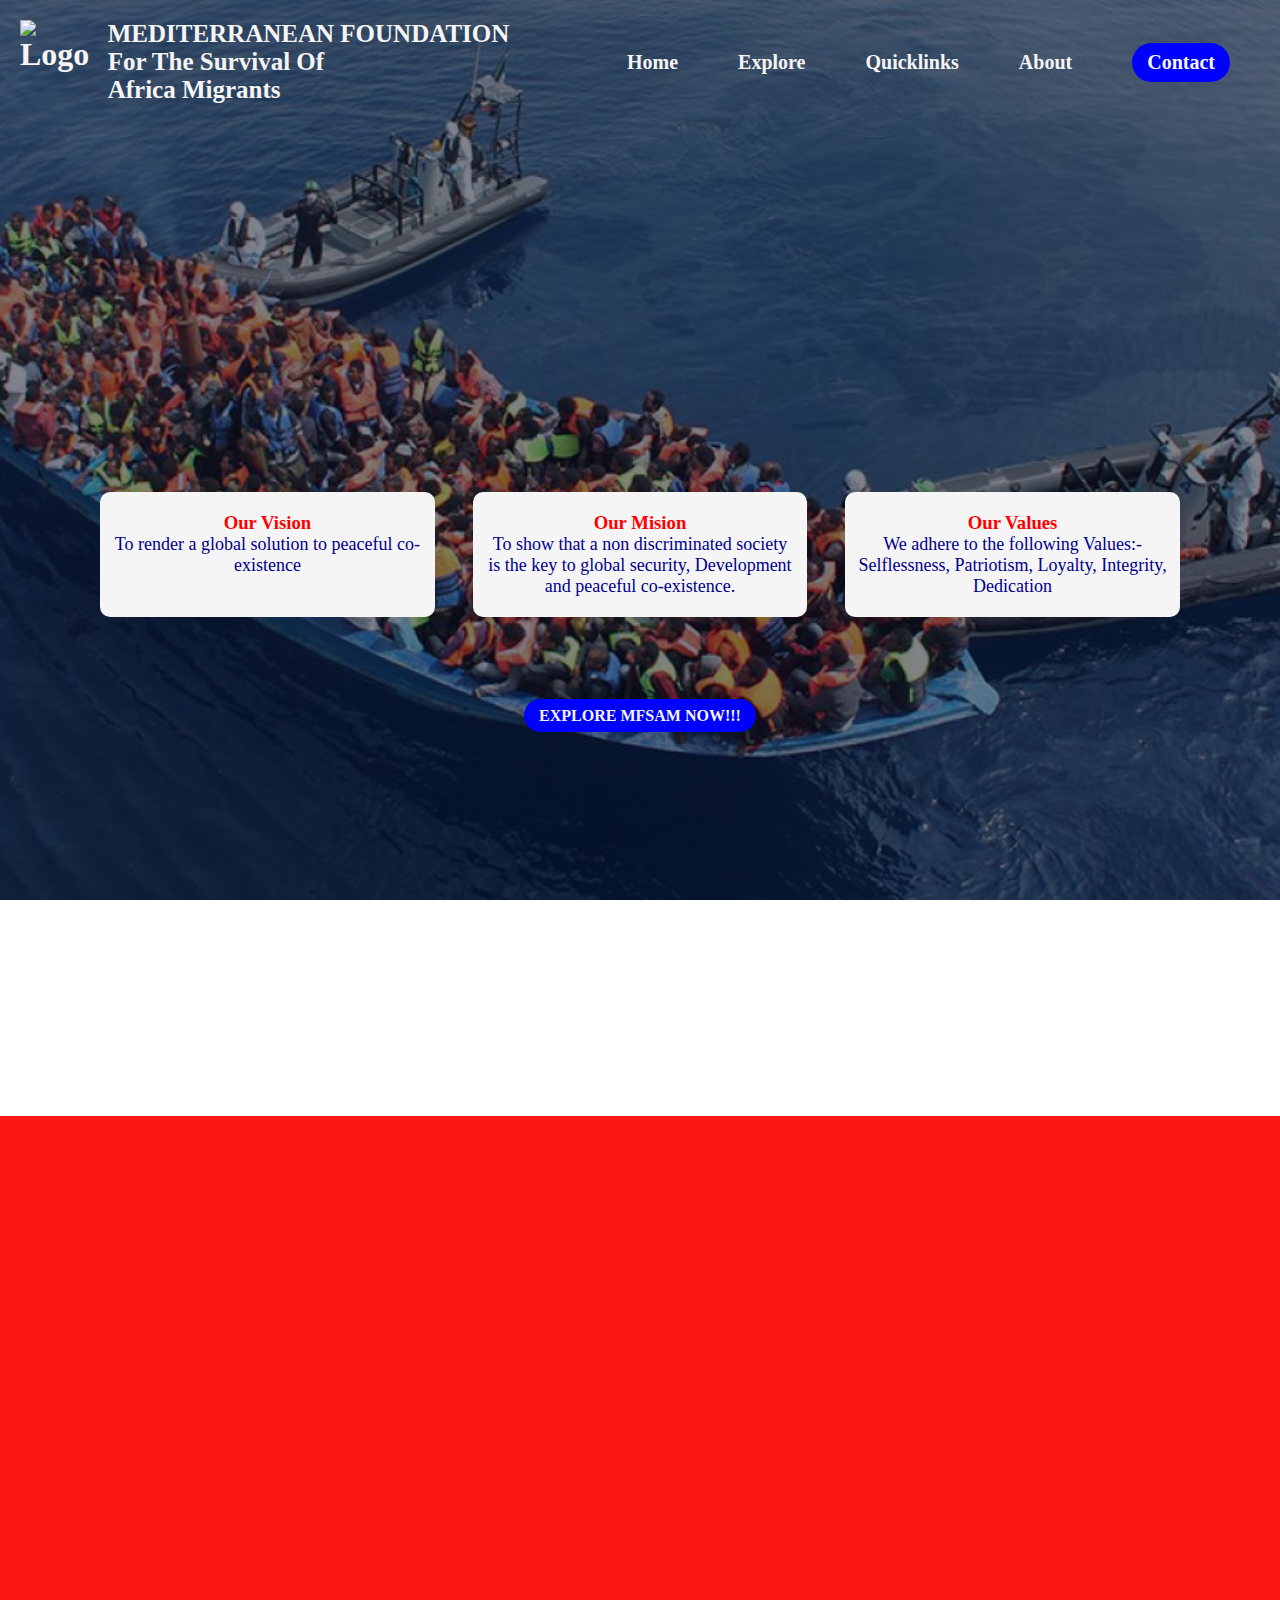
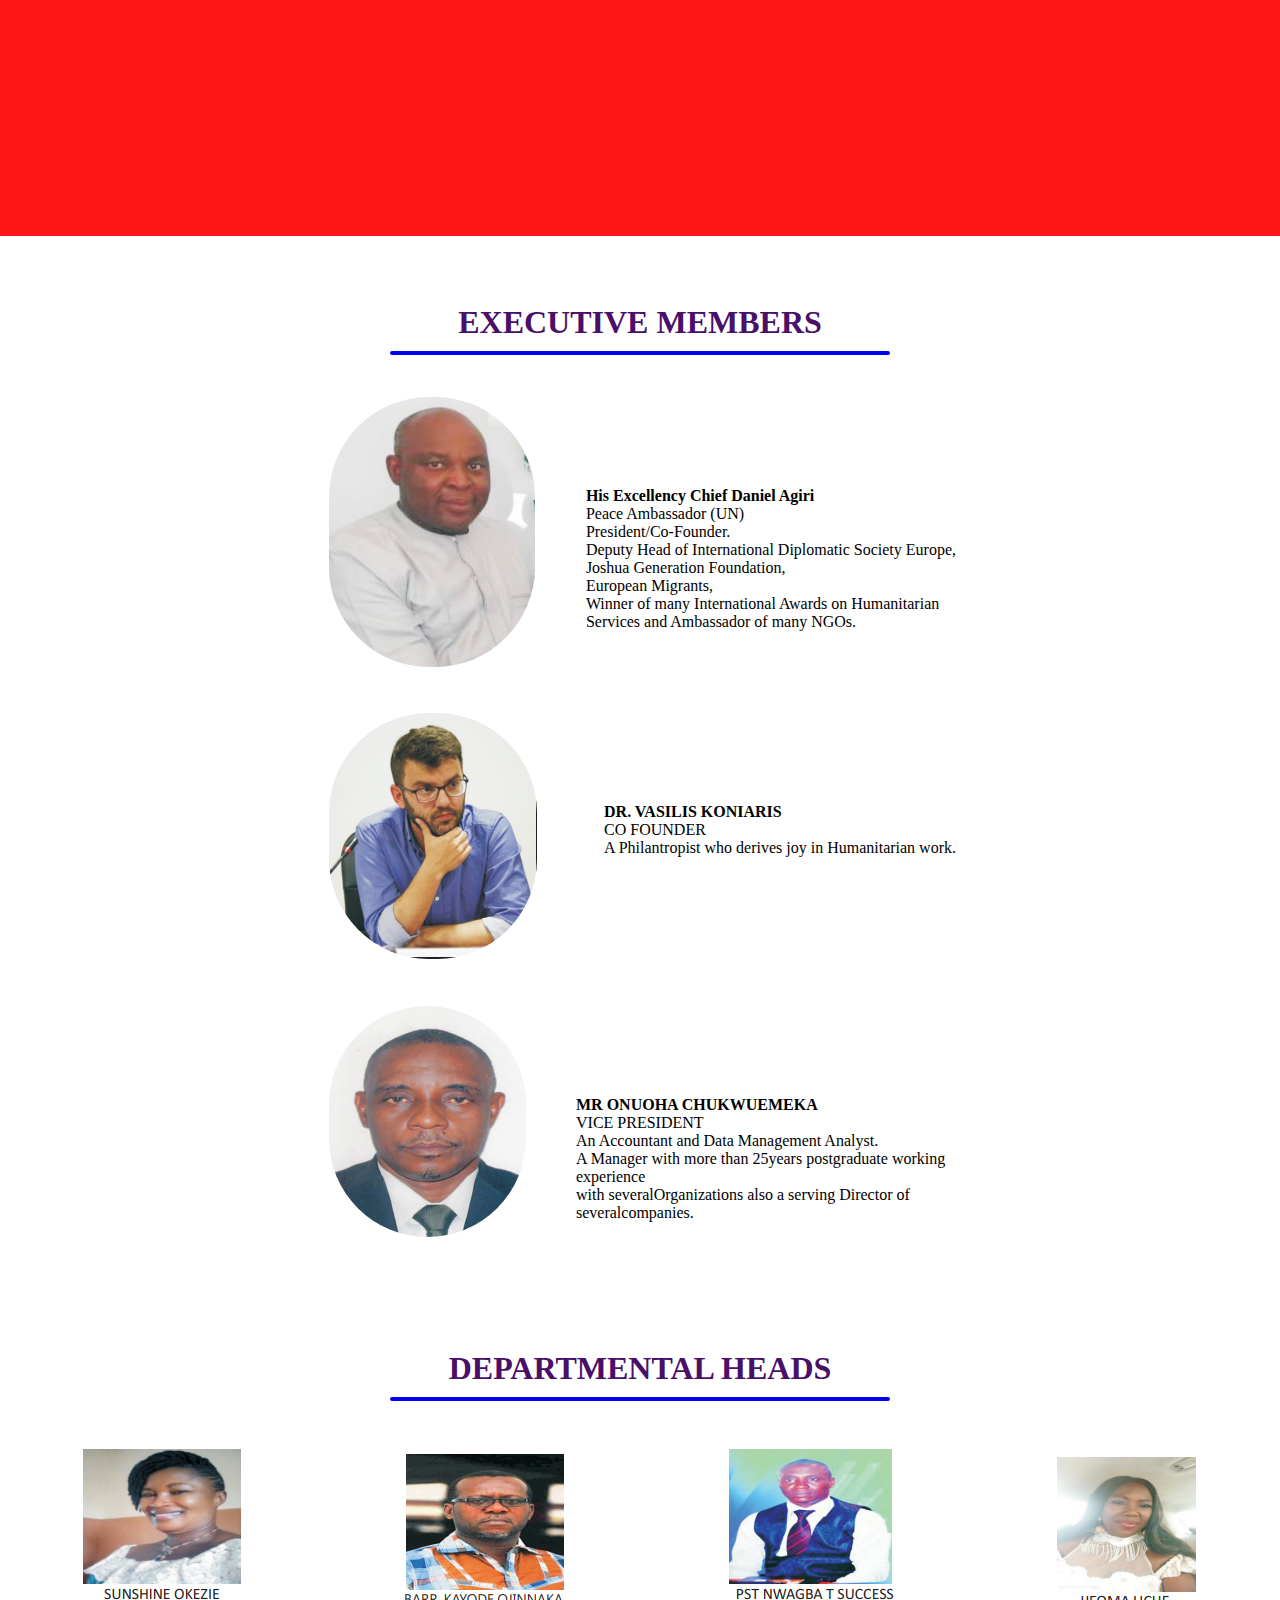
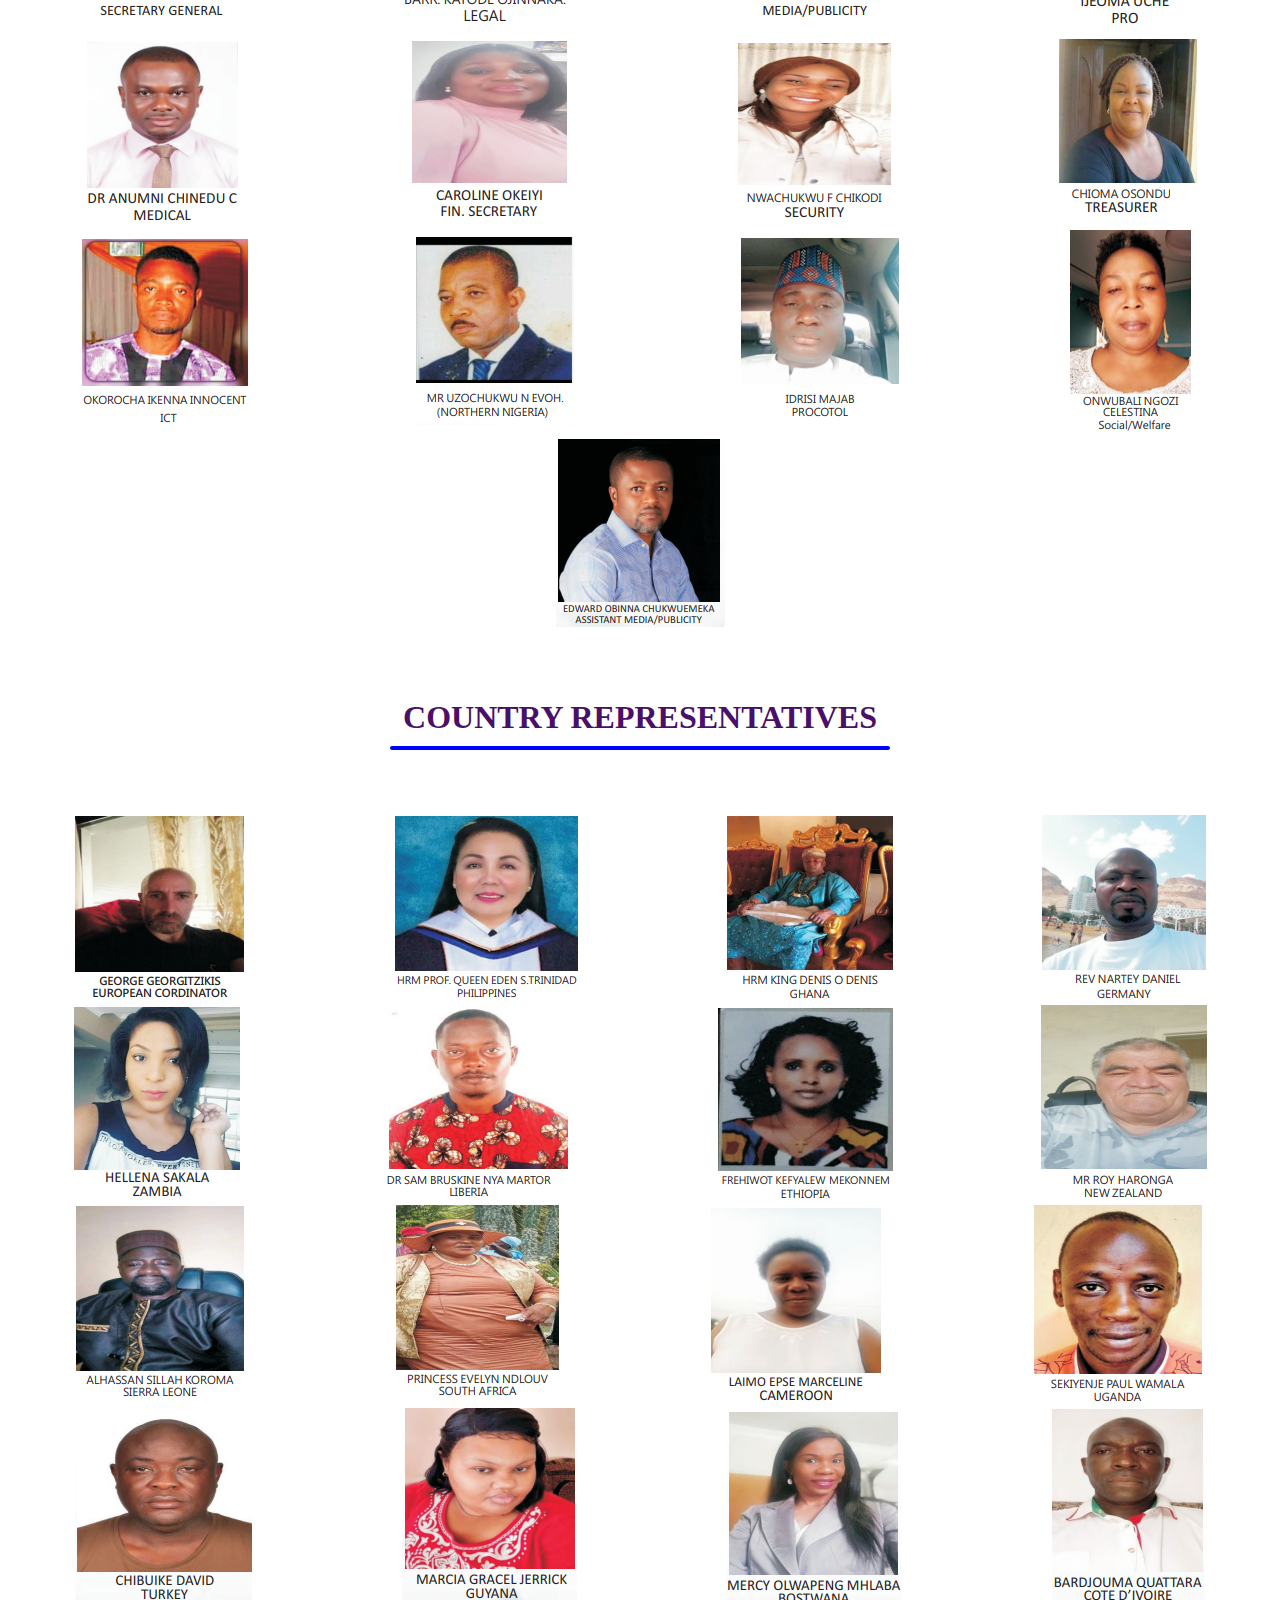
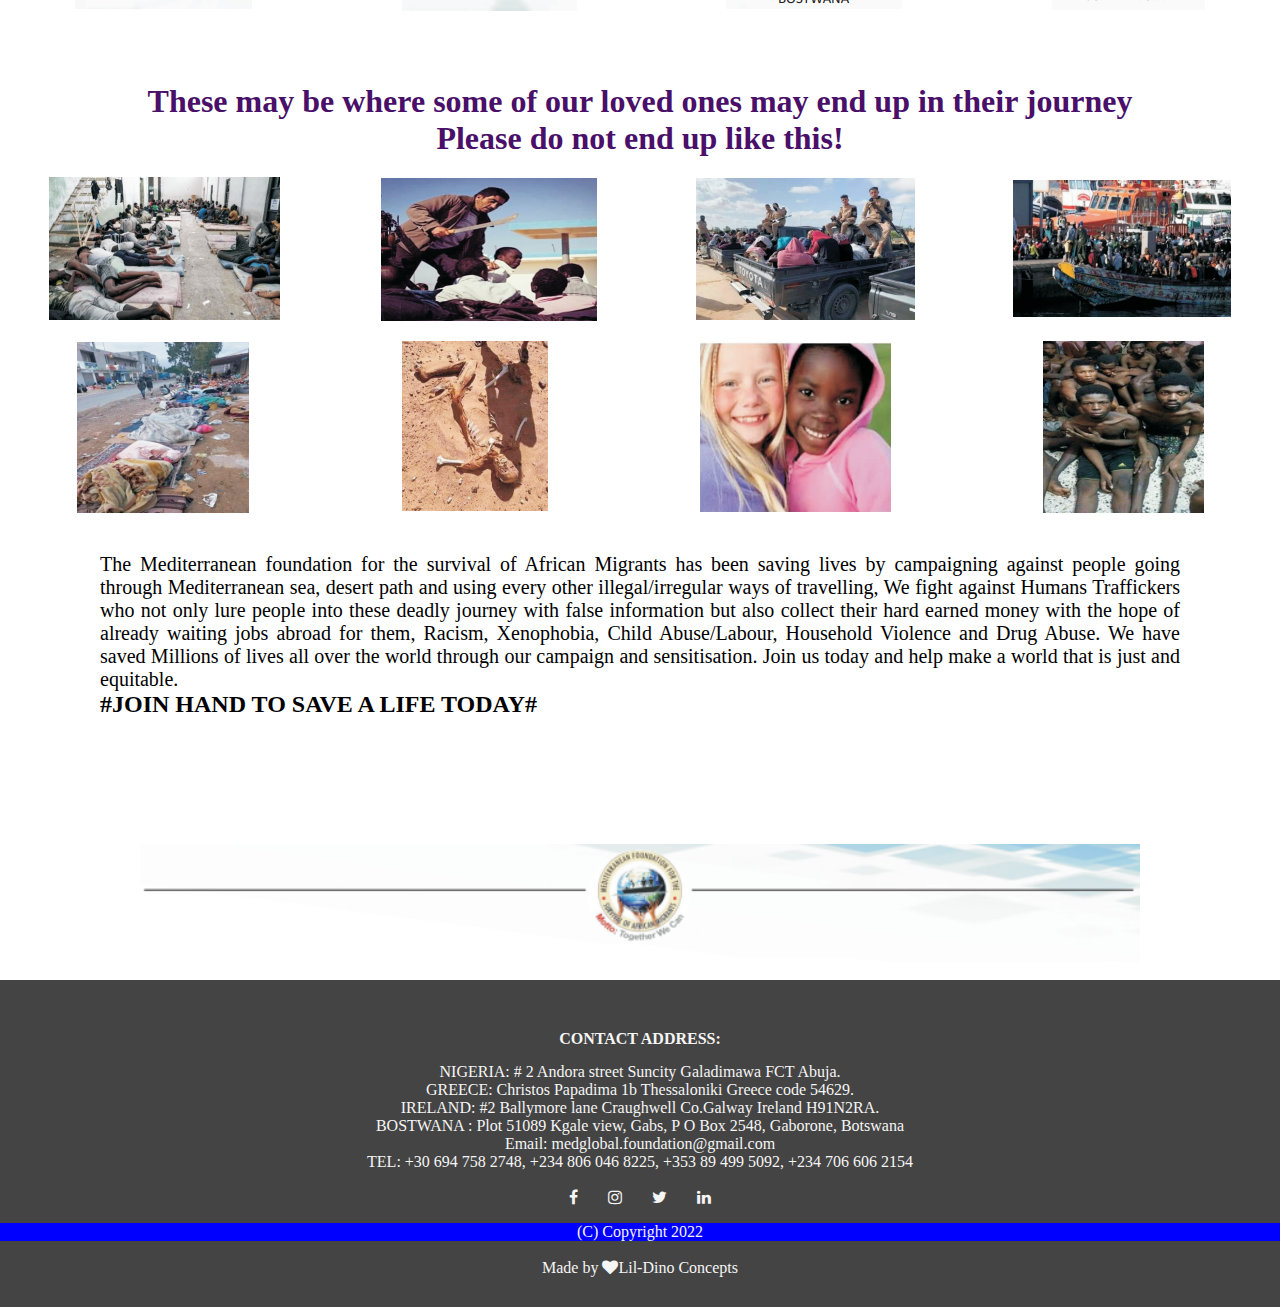
==== index.html @ aed11282 "Update index.html" ====
<!DOCTYPE html>
<html>
<head>
	<meta charset="utf-8">
	<meta http-equiv="X-UA-Compatible" content="IE=edge">
	<meta name="viewport" content="width=device-width, initial-scale=1.0">
	<title>MFSAM</title>
	<link rel="stylesheet" href="style.css">
	<link rel="stylesheet" href="https://cdnjs.cloudflare.com/ajax/libs/animate.css/4.1.1/animate.min.css"/>
	<link rel="stylesheet" href="https://stackpath.bootstrapcdn.com/font-awesome/4.7.0/css/font-awesome.min.css">
</head>
<body>
	<nav class="navbar">
		<h1 class="logo"><a href="index.html" class="animate__animated animate__fadeInUp"><img class="animate__animated animate__fadeInDown" src="images/logo.PNG" alt="Logo"></h1>
		<p> MEDITERRANEAN FOUNDATION<br> For The Survival Of <br> Africa Migrants</p></a>
		<ul class="nav-links">
			<li><a href="index.html">Home</a></li>
			<li><a href="explore.html">Explore</a></li>
			<li><a href="quicklinks.html">Quicklinks</a></li>
			<li><a href="about.html">About</a></li>
			<li class="ctn"><a href="contact.html"><span>Contact</span></a></li>
		</ul>
		<img src="images/kissPNG-computer-icons-hamburger-button-menu-new-menu-5b34724c3cb0f7.1188475115301637882486.PNG" alt="" class="menu-btn">
	</nav>

	<header>
		<div class="header-content">
			<br />
			<br />
			<br />
			<br />
			<br />
			<!--<h1 class="animate__animated animate__bounce">Mediterranean Foundation<BR> for the Survival of<BR> African Migrants</h1>
			<div class="line"></div>
			<h2  class="animate__animated animate__fadeInLeft">Together We Can!</h2>-->
			<br />
			<br />
			<br />
			<br />
			<br />
			<br />
			<br />
			<br />
			<br />
			<div class="row">
				<div class="header-col">
					<h3>Our Vision</h3>
					<p><span>To render a global solution to peaceful co-existence</span></p>
				</div>
				<div class="header-col">
					<h3>Our Mision</h3>
					<p><span>To show that a non discriminated society is the key to global security, Development and peaceful co-existence.</span></p>
				</div>
				<div class="header-col">
					<h3>Our Values</h3>
					<p><span>We adhere to the following Values:- Selflessness, Patriotism, Loyalty, Integrity, Dedication</span> </p>
				</div>
			</div>
			<br />
			<br />
			<a href="explore.html" class="ctn">EXPLORE MFSAM NOW!!!</a>
		</div>
	</header>
<br />
<br />
<br />
<br />
<br />
<br />
<br />
<br />
<br />
<br />
<br />
<br />
<section class="video">
	<div class="videos">
		<video src="videos/Red and Black Welcome to My Channel Youtube Intro.mp4" muted loop autoplay></video>
	</div>
</section>
<br />
<br />
<br />
<section class="testimonials">
	<div class="title">
		<h1>EXECUTIVE MEMBERS</h1>
		<div class="line"></div>
	</div>
	<div class="row">
		<div class="testimonial-col">
			<img src="images/chief daniel agiri.PNG" alt="">
		</div>
		<div class="testimonial-col-text">
			<h4>His Excellency Chief Daniel Agiri</h4>
			<p>Peace Ambassador (UN)<br>President/Co-Founder.<br>Deputy Head of International Diplomatic Society Europe,<br> Joshua Generation Foundation,<br>European Migrants,<br> Winner of many International Awards on Humanitarian<br>Services and Ambassador of many NGOs.</p>
		</div>
	</div>
	<div class="row">
		<div class="testimonial-col">
			<img src="images/dr. vasili.PNG" alt="">
		</div>
		<div class="testimonial-col-text">
			<h4>DR. VASILIS KONIARIS</h4>
			<p>CO FOUNDER<br>A Philantropist who derives joy in Humanitarian work.
			</p>
		</div>
	</div>
	<div class="row">
		<div class="testimonial-col">
			<img src="images/mr. onuoha.PNG" alt="">
			</div>
		<div class="testimonial-col-text">
			<h4>MR ONUOHA CHUKWUEMEKA</h4>
			<p>VICE PRESIDENT<br>An Accountant and Data Management Analyst.<br>A Manager with more than 25years postgraduate working experience<br> with severalOrganizations also a serving Director of severalcompanies.</p>
		</div>
	</div>
</section>
</section>
<br />
<br />
<br />
<br />
<br />
<br />

<!---Executive Members----->
<section>
	<div class="title">
		<h1>DEPARTMENTAL HEADS</h1>
		<div class="line"></div>
		<br />
		<br />
		<div class="images">
			<img src="images/sunshine.PNG">
			<img src="images/kayode.PNG">
			<img src="images/success.PNG">
			<img src="images/ijeoma.PNG">
		</div>
		<div class="images">
			<img src="images/chinedu.PNG">
			<img src="images/caroline.PNG">
			<img src="images/nwachuku.PNG">
			<img src="images/chioma.PNG">
		</div>
		<div class="images">
			<img src="images/innocent.PNG">
			<img src="images/uzochukwu.PNG">
			<img src="images/idris.PNG">
			<img src="images/ngozi.PNG">
		</div>
		<div class="images">
			<img src="images/edward.PNG">
		</div>
	</div>
</section>
<br />
<br />
<br />
<br />
<section>
	<div class="title">
		<h1>COUNTRY REPRESENTATIVES</h1>
		<div class="line"></div>
		<br />
		<br />
		<br />
		<div class="images">
			<img src="images/george.PNG">
			<img src="images/queen.PNG">
			<img src="images/denis.PNG">
			<img src="images/nartey.PNG">
		</div>
		<div class="images">
			<img src="images/hellena.PNG">
			<img src="images/sam.PNG">
			<img src="images/euthopia.PNG">
			<img src="images/roy.PNG">
		</div>
		<div class="images">
			<img src="images/alhassan.PNG">
			<img src="images/evelyn.PNG">
			<img src="images/laimo.PNG">
			<img src="images/wamala.PNG">
		</div>
		<div class="images">
			<img src="images/chibuike.PNG">
			<img src="images/marcia.PNG">
			<img src="images/mercy.PNG">
			<img src="images/quattara.PNG">
		</div>
	</div>
</section>
<br />
<br />
<br />
<br />
<section>
	<div class="title">
		<h1>These may be where some of our loved ones may end up in their journey <br> Please do not end up like this!</h1>
		<br />
		<div class="images">
			<img src="images/1.PNG">
			<img src="images/2.PNG">
			<img src="images/3.PNG">
			<img src="images/8.PNG">
		</div>
		<br />
		<div class="images">
			<img src="images/5.PNG">
			<img src="images/6.PNG">
			<img src="images/7.PNG">
			<img src="images/4.PNG">
		</div>
		<p>The Mediterranean foundation for the survival of African Migrants has been saving lives by
campaigning against people going through Mediterranean sea, desert path and using every
other illegal/irregular ways of travelling, We fight against Humans Traffickers who not only
lure people into these deadly journey with false information but also collect their hard earned
money with the hope of already waiting jobs abroad for them, Racism, Xenophobia, Child
Abuse/Labour, Household Violence and Drug Abuse. We have saved Millions of lives all over
the world through our campaign and sensitisation. Join us today and help make a world that
is just and equitable.<br><big><b>
#JOIN HAND TO SAVE A LIFE TODAY#</b></big></p>
	</div>
</section>
<br />
<br />
<br />
<br />
<br />
<br />
<br />
<section>
	<div class="titles">
		<div class="imagess">
			<img src="images/footer.PNG">
		</div>
	</div>
</section>























<!--Footer -->
<br />
<section class="footer">
	<h4>CONTACT ADDRESS:</h4>
	<p>
NIGERIA: # 2 Andora street Suncity Galadimawa FCT Abuja.<br>
GREECE: Christos Papadima 1b Thessaloniki Greece code 54629.<br>
IRELAND: #2 Ballymore lane Craughwell Co.Galway Ireland H91N2RA.<br>
BOSTWANA : Plot 51089 Kgale view, Gabs, P O Box 2548, Gaborone, Botswana<br>
Email: medglobal.foundation@gmail.com<br>
TEL: +30 694 758 2748, +234 806 046 8225, +353 89 499 5092, +234 706 606 2154</p>
	<div class="icons">
		<i class="fa fa-facebook"></i>
		<i class="fa fa-instagram"></i>
		<i class="fa fa-twitter"></i>
		<i class="fa fa-linkedin"></i>
	</div>
<p style="background-color:Blue"> (C) Copyright 2022</p>
<br />
	<p>Made by <i class="fa fa-heart"></i>Lil-Dino Concepts</p>

</section>



	<script>
		const menuBtn = document.querySelector('.menu-btn')
		const navlinks = document.querySelector('.nav-links')

		menuBtn.addEventListener('click',()=>{
			navlinks.classList.toggle('mobile-menu')
		})
	</script>
</body>
</html>
---- style.css ----
@import url('https: //fonts.googleapis.com/css2?family=poppins');

*{
	margin: 0;
	padding: 0;
	box-sizing:  border-box;
}

img{
	max-width: 70px;
}

a{
	text-decoration: none;
	color: whitesmoke;
	font-weight: Bold;
}
span{
	color: whitesmoke;
}

ul{
	list-style: none;
}

.active{
	color: #fc036b;
	text-decoration: underline;
	font-weight: bold;
}

body , html{
	overflow-x: hidden;
}

.navbar{
	position: absolute;
	top: 0;
	left: 0;
	display: flex;
	width: 100%;
	justify-content: space-between;
	padding: 20px;
	color: whitesmoke;
}
.navbar p{
	margin-left: -70px;
	font-size: 25px;
}

.nav-links{
	display: flex;
	align-items: center;
}

.nav-links li{
	margin: 0 30px;
}
ul li a{
	text-decoration: none;
	color: #whitesmoke;
	font-size: 20px;
	font-weight: Bold;
	transition: 0.4s ease-in-out;
}

ul li a:hover{
	color: Blue;
}
.animate__animated.animate__bounce {
  --animate-duration: 2s;
}

header{
	width: 100vw;
	height: 100vh;
	background-image: linear-gradient(rgba(4,9,30,0.5),rgba(4,9,30,0.5)),url(migrants/migrants6.jpg);
	background-position: bottom;
	background-size: cover;
	display: flex;
	align-items: center;
	justify-content: center;
}
.header-img {
	margin-top: -520px;
	margin-left: 420PX;
}
.header-img-log{
}
.header-content{
	margin-top: 150px;
	margin-bottom: 150px;
	color: whitesmoke;
	text-align: center;
	align-items: CENTER;
}
.header-content h1{
	font-size: 4vain;
	text-align: left;
	margin-left: 500PX;
}
.line{
	width: 500px;
	height: 4px;
	background: Blue;
	margin: 10px auto;
	border-radius: 5px;
}
.header-content h2{
	font-size: 7vain;
	margin-top: 30px;
	margin-bottom: 30px;
	text-align: center;
}
.row{
	margin-top: 5%;
	display: flex;
	justify-content: space-between;
	margin-right: 100px;
	margin-left: 100px;
}
.header-col{
	flex-basis: 31%;
	Background: whitesmoke;
	border-radius: 10px;
	margin-bottom: 5%;
	padding: 20px 12px;
	box-sizing: border-box;
	transition: 0.5s ease;
	color: DarkBlue;
}
.header-col h3{
	color: Red;
}
.header-content p span{
	font-size: 18px;
	color: DarkBlue;
}
.ctn{
	padding: 8px 15px;
	background: Blue;
	border-radius: 30px;
	color: whitesmoke;
	transition: 0.5s ease;
}
.ctn:hover{
	background-color: Red;
}

.menu-btn{
	position: absolute;
	top: 30px;
	right: 30px;
	width: 70px;
	cursor: pointer;
	display: none;
}


.videos video{
		max-width: 100%;
		align-items: center;
}

/*-----testimonials-----*/

.testimonials{
	width: 65%;
	margin: auto;
	padding-top: 10px;
	text-align: absolute;
}
.testimonial-col{
	flex-basis: 30%;
	margin-bottom: 5px;
	text-align: left;
	padding: 0px;
	display: flex;
}
.testimonial-col img{
	max-width: 300px;
	margin-left: 5px;
	margin-right: 0px;
	border-radius: 100px;
}
.testimonial-col-text{
	margin-left: 50px;
	margin-top: 90px;
}

.title h1 {
	font-size: 4vain;
	color: #490f69;
	text-align: center;

}

.images{
	display: flex;
	align-items: center;
	justify-content: space-around;
}
.images img{
	max-width: 200%;
}
.title p{
	padding-top: 40px;
	margin: 0px 100px;
	text-align: justify;
	font-size: 20px;
}

.imagess{
	display: flex;
	align-items: center;
	justify-content: space-around;
	background-position: cover;
}
.imagess img{
	min-width: 1000px;
}





/*--Mobile Device----*/
@media only screen and (max-width: 850px){
	.navbar{
	padding: 0px;
	}
	.header-content{
	margin-top: 200px;
	margin-bottom: 150px;
	color: whitesmoke;
	text-align: center;
	}
	.header-content h1{
	font-size: 25px;
	}
	.menu-btn{
		display: block;
	}
	.logo{
		position: absolute;
		top: 30px;
		left: 30px;
	}
	.navbar p{
		margin-left: 105px;
		margin-top: 30px;
		font-size: 15px;
	}
	.nav-links{
		flex-direction: column;
		width: 100%;
		height: 100vh;
		justify-content: center;
		background: LightBlue;
		margin-top: -900px;
		transition: all 0.5s ease;
		border-bottom-right-radius: 30%;
	}
	.mobile-menu{
		margin-top: 3px;
	}
	.nav-links li{
		margin: 30px auto;
	}
	.line{
	width: 300px;
	height: 4px;
	background: Blue;
	margin: 10px auto;
	border-radius: 5px;
	}
	.row{
	margin-top: 5%;
	display: flex;
	justify-content: space-between;
	margin-right: 10px;
	margin-left: 10px;
	}
	.testimonial-col img{
	min-width:70%;
	max-height: 300px;
	margin-left: -40px;
	margin-right: 0px;
	}
	.testimonial-col-text{
	margin-left: 35px;
	margin-top: 40px;
	font-size: 10px;
	}
	.imagess{
	display: flex;
	align-items: center;
	justify-content: space-around;
	background-position: cover;
	}
	.imagess img{
	min-width: 500px;
	}
	.title h1 {
	font-size: 4vain;
	color: #490f69;
	text-align: center;

	}
	.images{
	flex-direction: column;
	align-items: center;
	justify-content: space-around;
	padding-top: 10px;
	}
	.images img{
	max-width: 200%;
	padding-top: 10px;
	}
	.footer{
	width: 80%;
	text-align: center;
	padding: 20px 0;
	background-color: #444;
	color: whitesmoke;
	}
	.footer h4{
	margin-bottom: 15px;
	margin-top: 20px;
	font-weight: 500;
	color: whitesmoke;
	}
	.icons .fa{
	 color: whitesmoke;
	 margin: 0 13px;
	 cursor: pointer;
	 padding: 18px 0;
	}
	.fa-heart{
	color: whitesmoke;
	font-size: 20px;
	}
	.footer p{
		font-size: 12px;
	}
}









#cf {
  position:relative;
  height:281px;
  width:450px;
  margin:0 auto;
}

#cf img {
  position:absolute;
  left:0;
  -webkit-transition: opacity 1s ease-in-out;
  -moz-transition: opacity 1s ease-in-out;
  -o-transition: opacity 1s ease-in-out;
  transition: opacity 1s ease-in-out;
}
 @keyframes cf3FadeInOut {
  0% {
  opacity:1;
}
45% {
opacity:1;
}
55% {
opacity:0;
}
100% {
opacity:0;
}
}

#cf3 img.top {
animation-name: cf3FadeInOut;
animation-timing-function: ease-in-out;
animation-iteration-count: infinite;
animation-duration: 10s;
animation-direction: alternate;
}






















/*-------footer-----*/

.footer{
	width: 100%;
	text-align: center;
	padding: 30px 0;
	background-color: #444;
	color: whitesmoke;
}
.footer h4{
	margin-bottom: 15px;
	margin-top: 20px;
	font-weight: 600;
	color: whitesmoke;
}
.icons .fa{
	 color: whitesmoke;
	 margin: 0 13px;
	 cursor: pointer;
	 padding: 18px 0;
}
.fa-heart{
	color: whitesmoke;
	font-size: 20px;
}
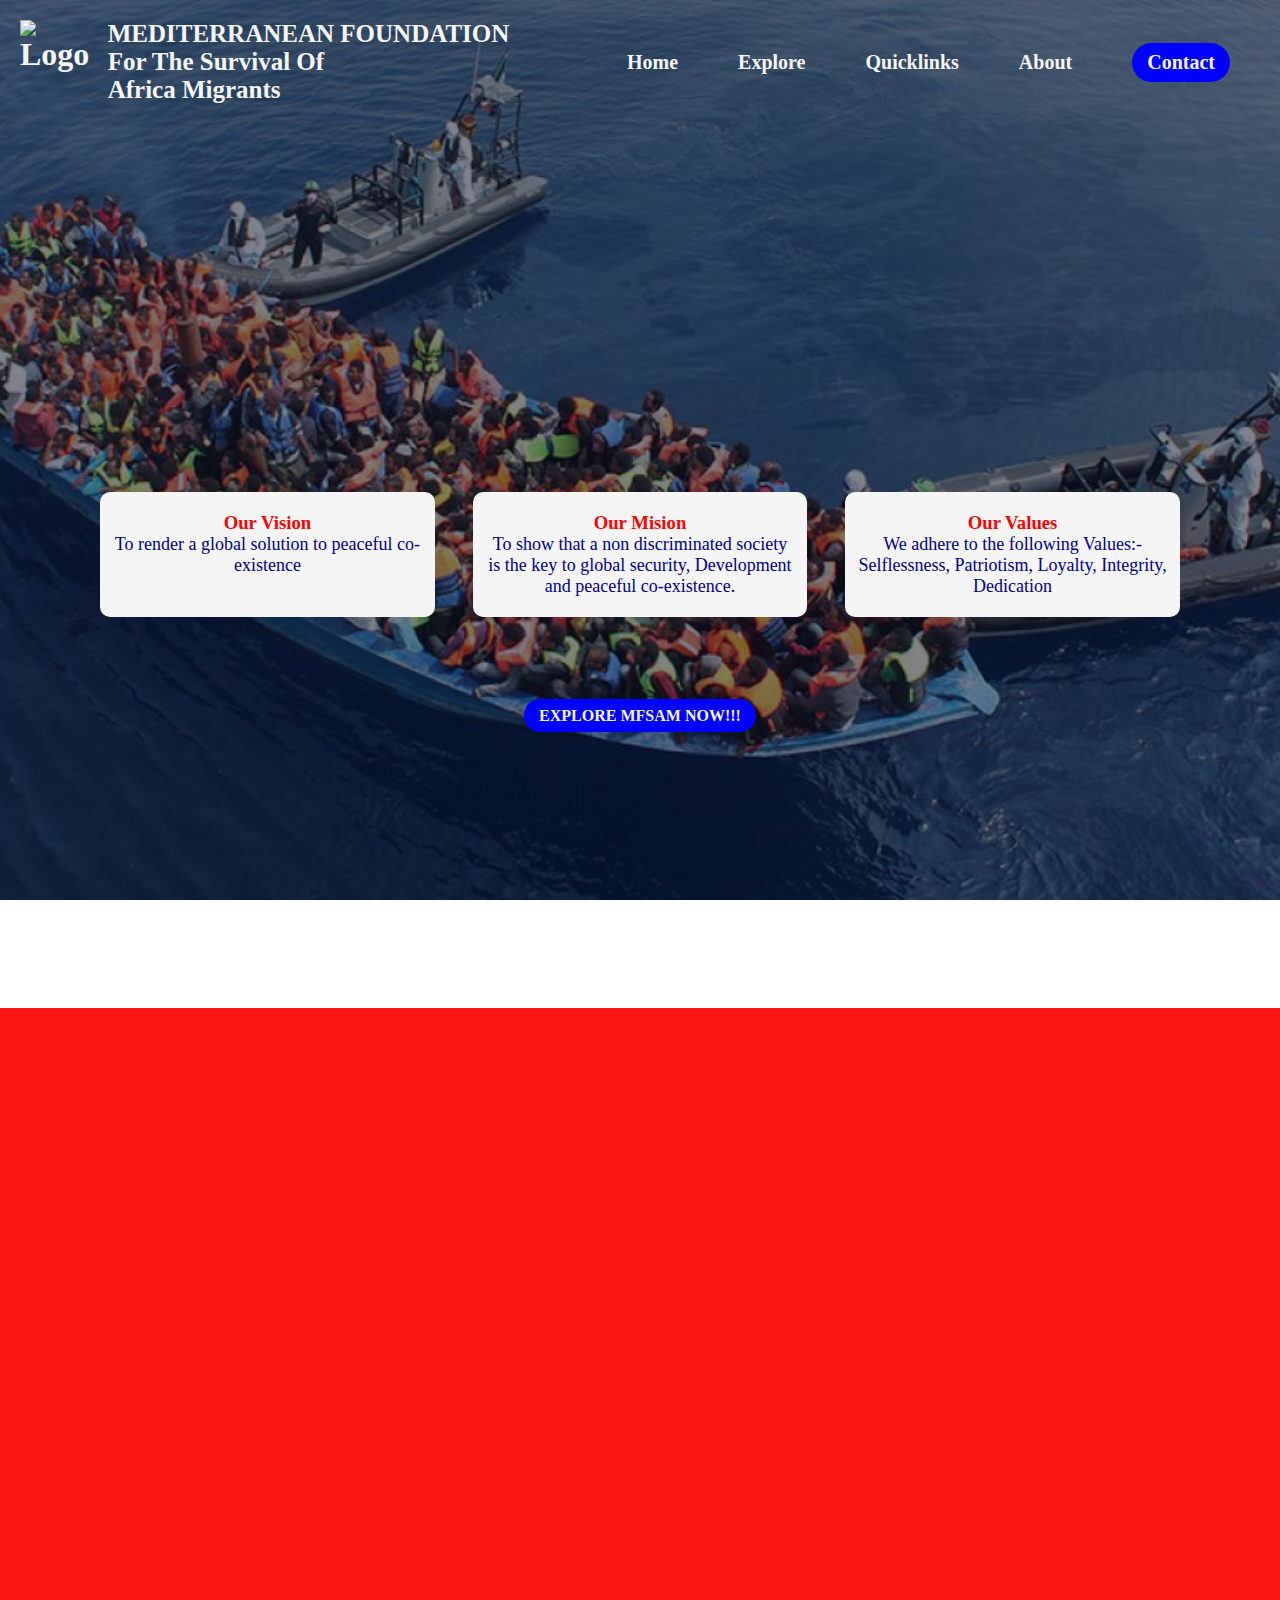
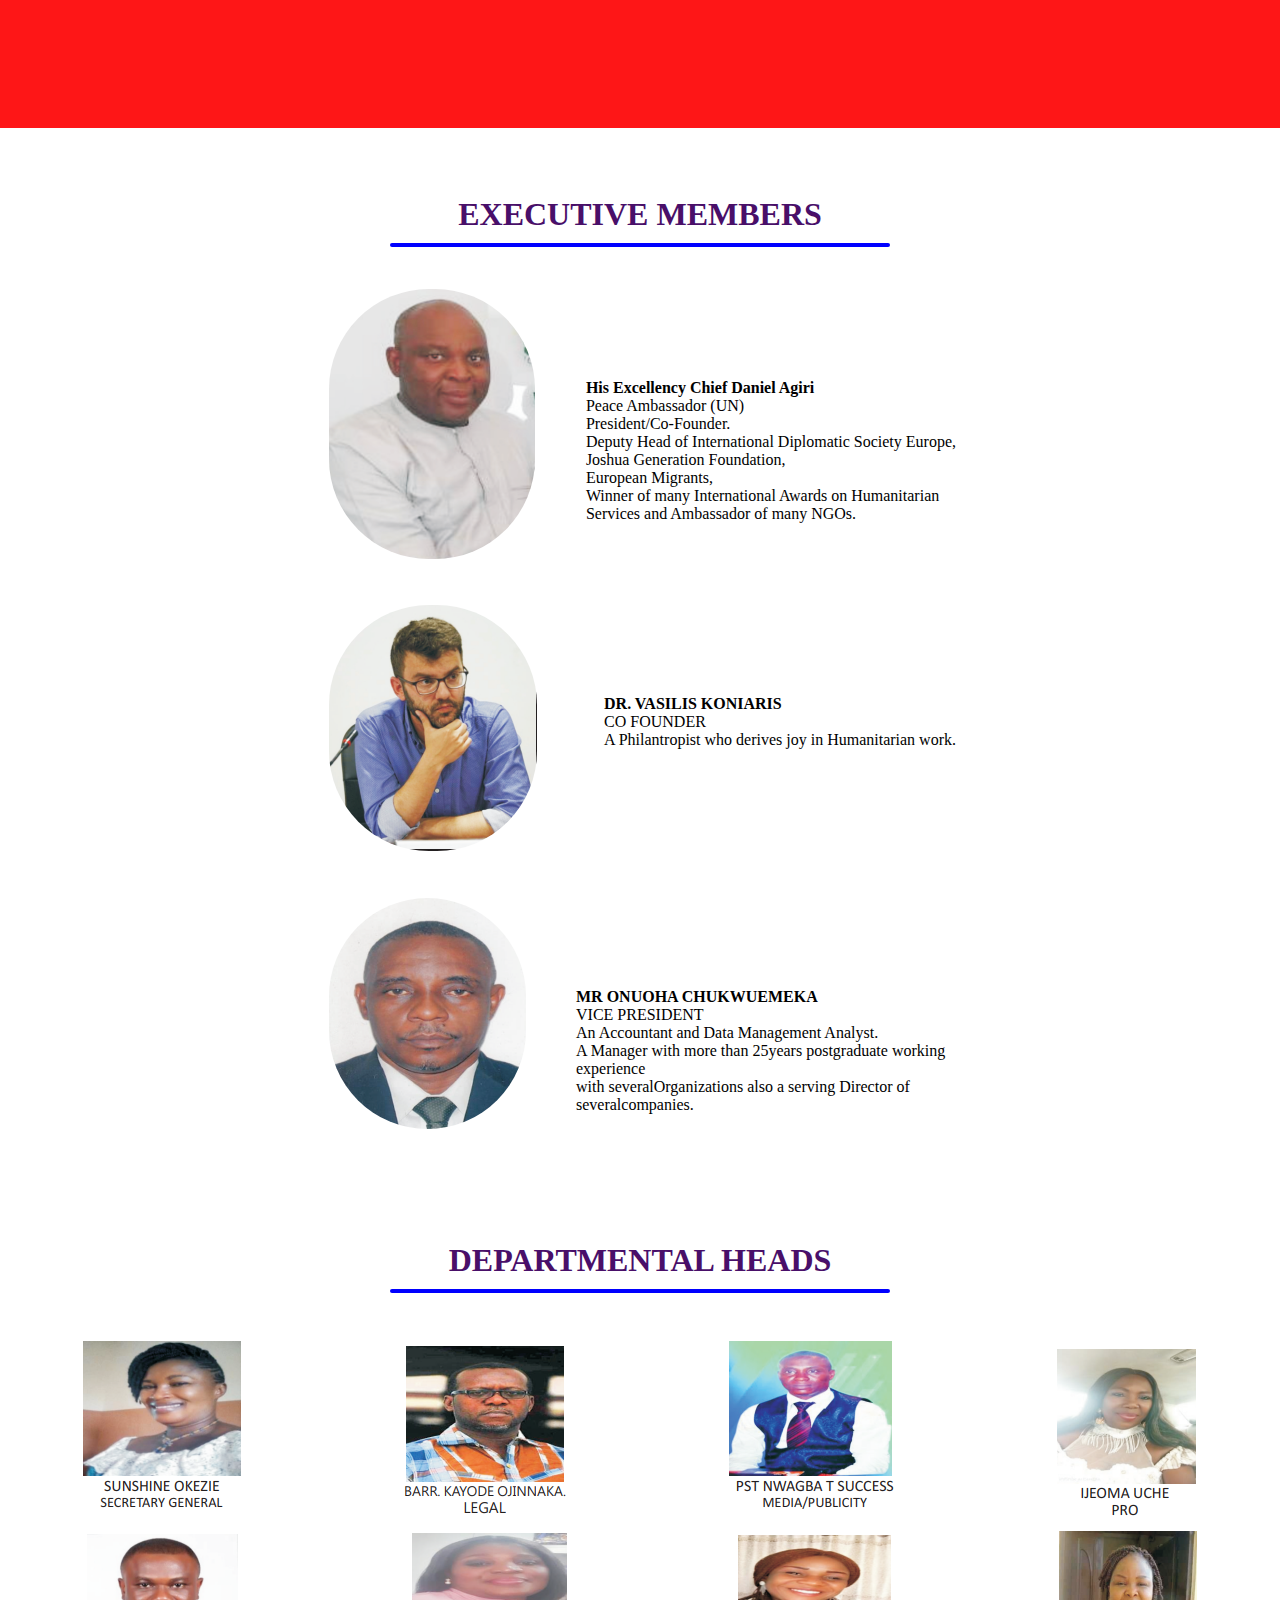
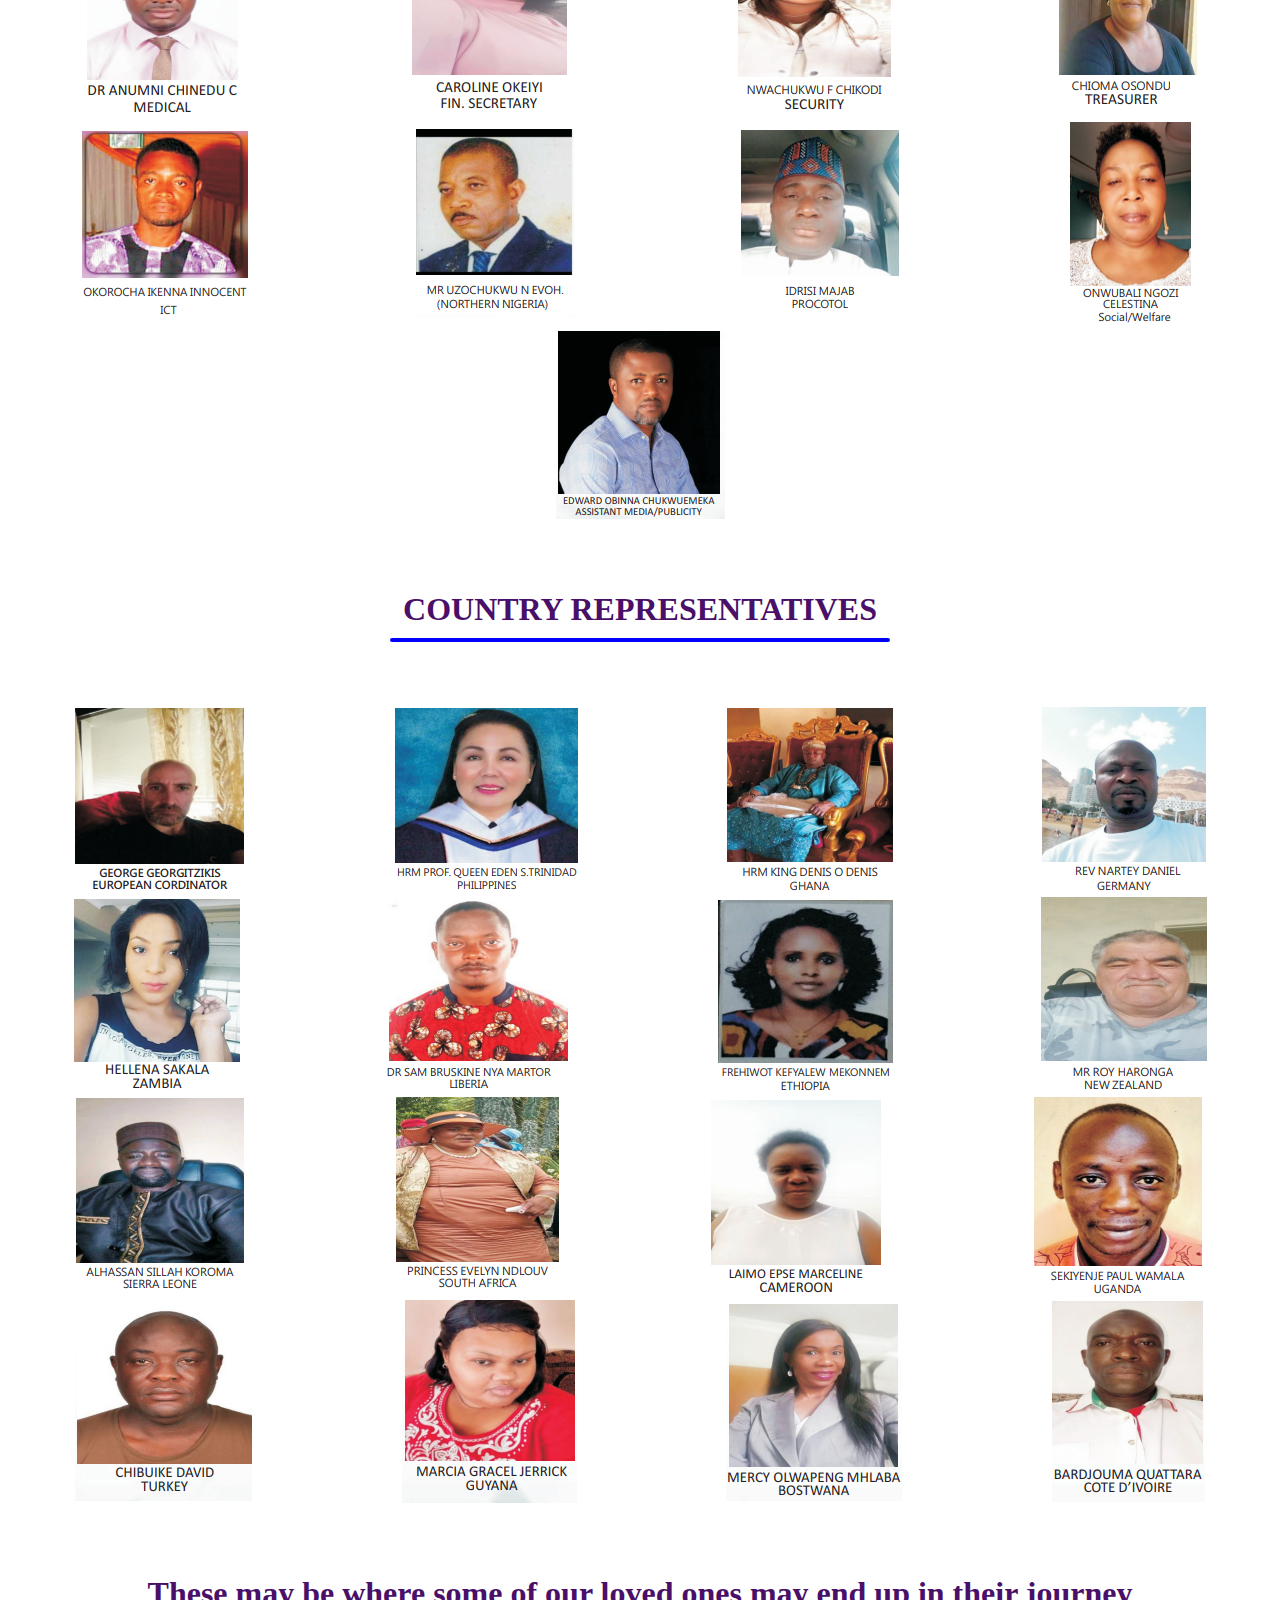
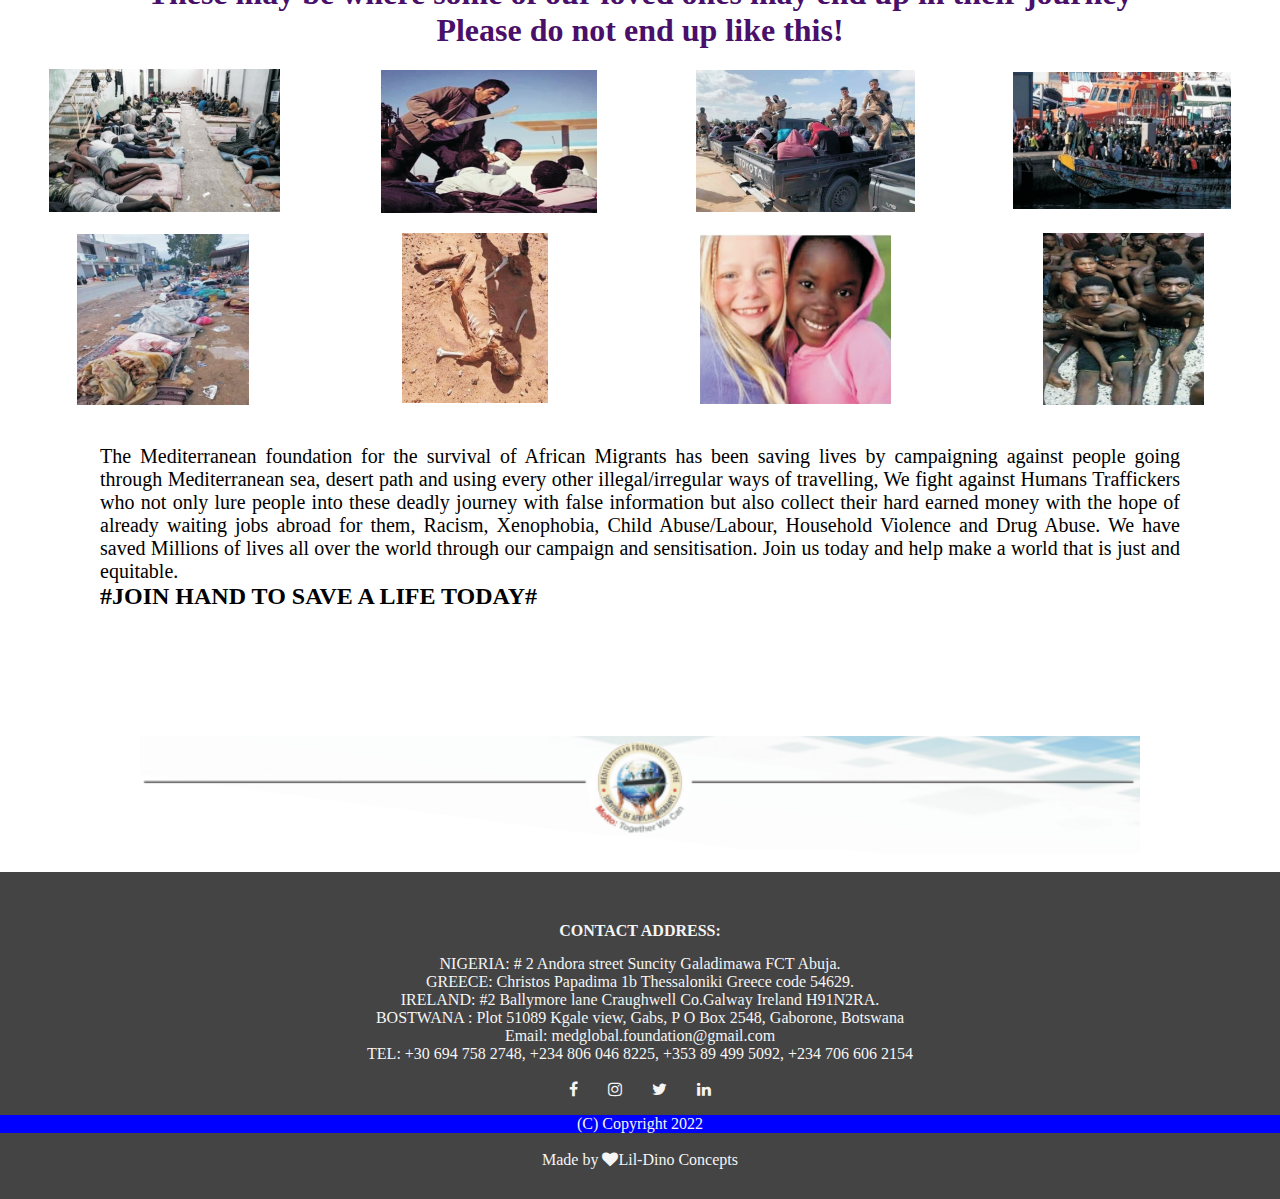
==== commit d50ac260: "Update index.html" ====
--- a/index.html
+++ b/index.html
@@ -67,12 +67,6 @@
 <br />
 <br />
 <br />
-<br />
-<br />
-<br />
-<br />
-<br />
-<br />
 <section class="video">
 	<div class="videos">
 		<video src="videos/Red and Black Welcome to My Channel Youtube Intro.mp4" muted loop autoplay></video>
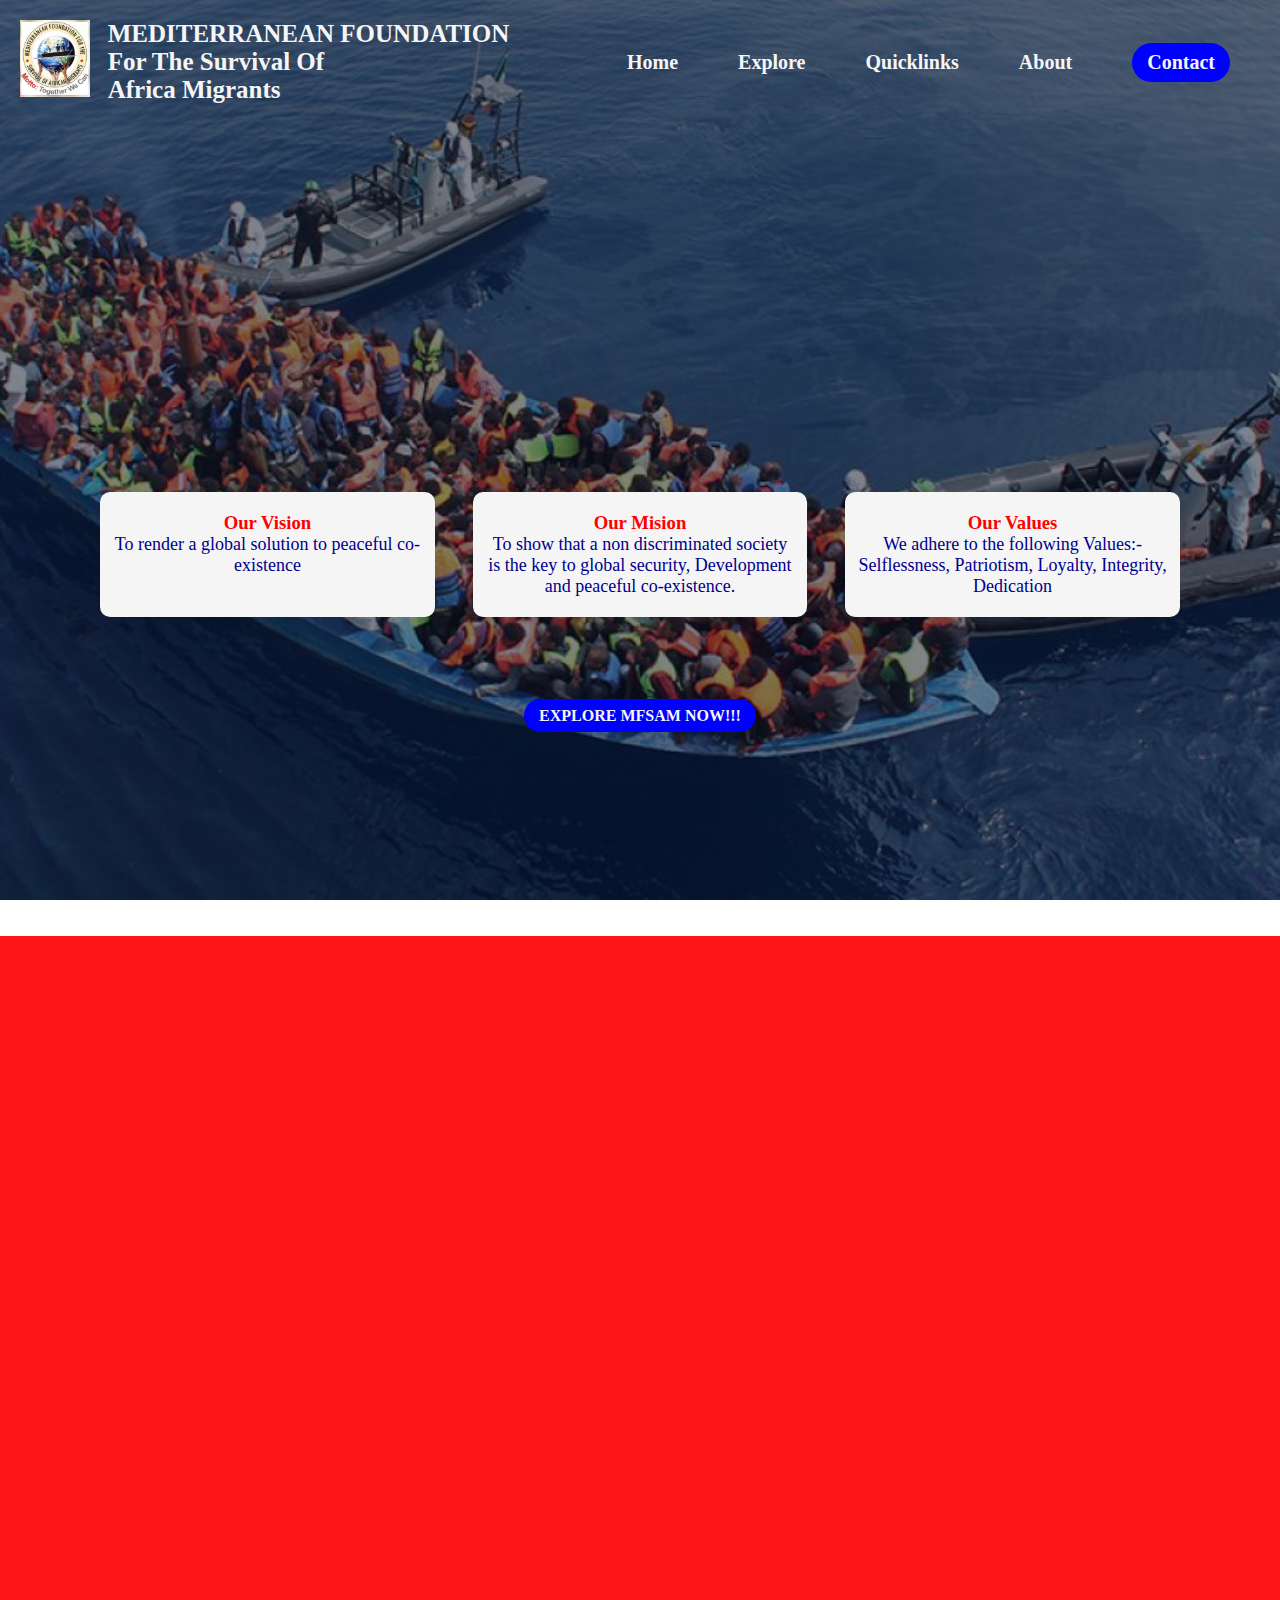
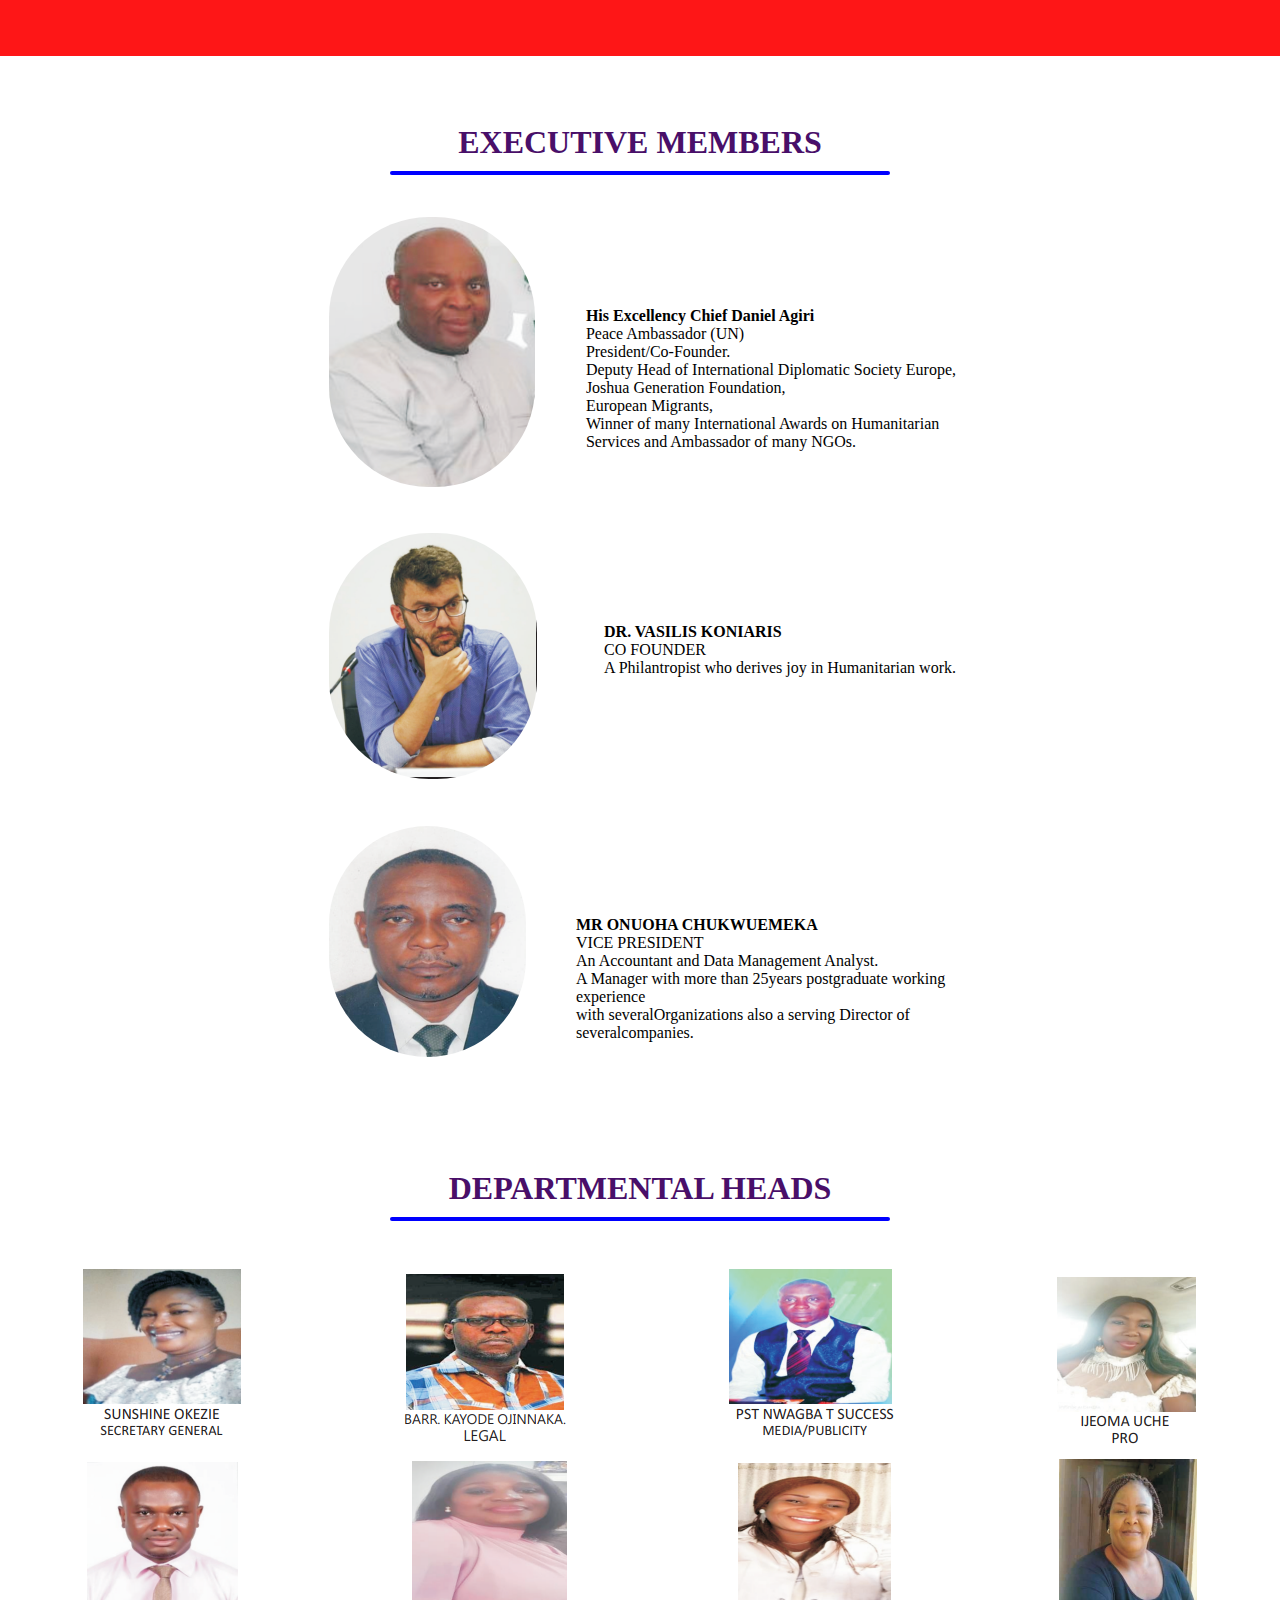
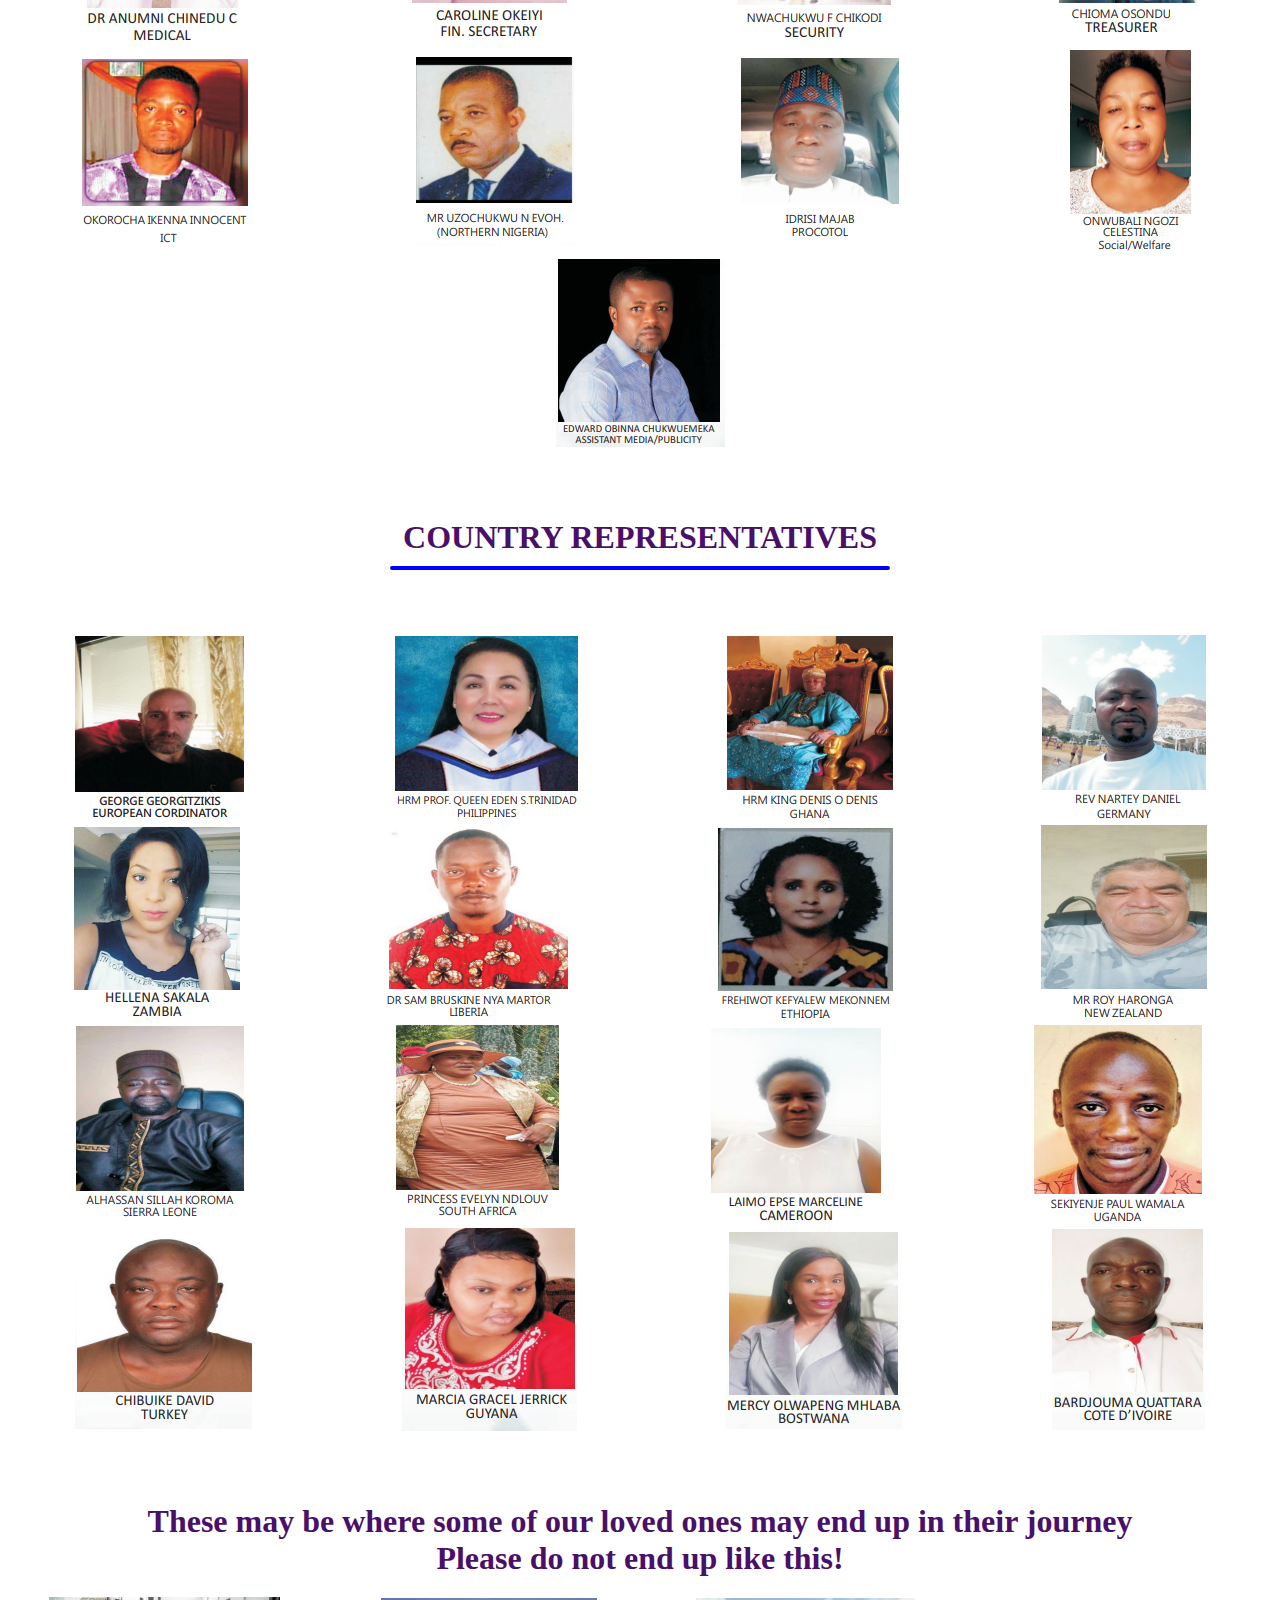
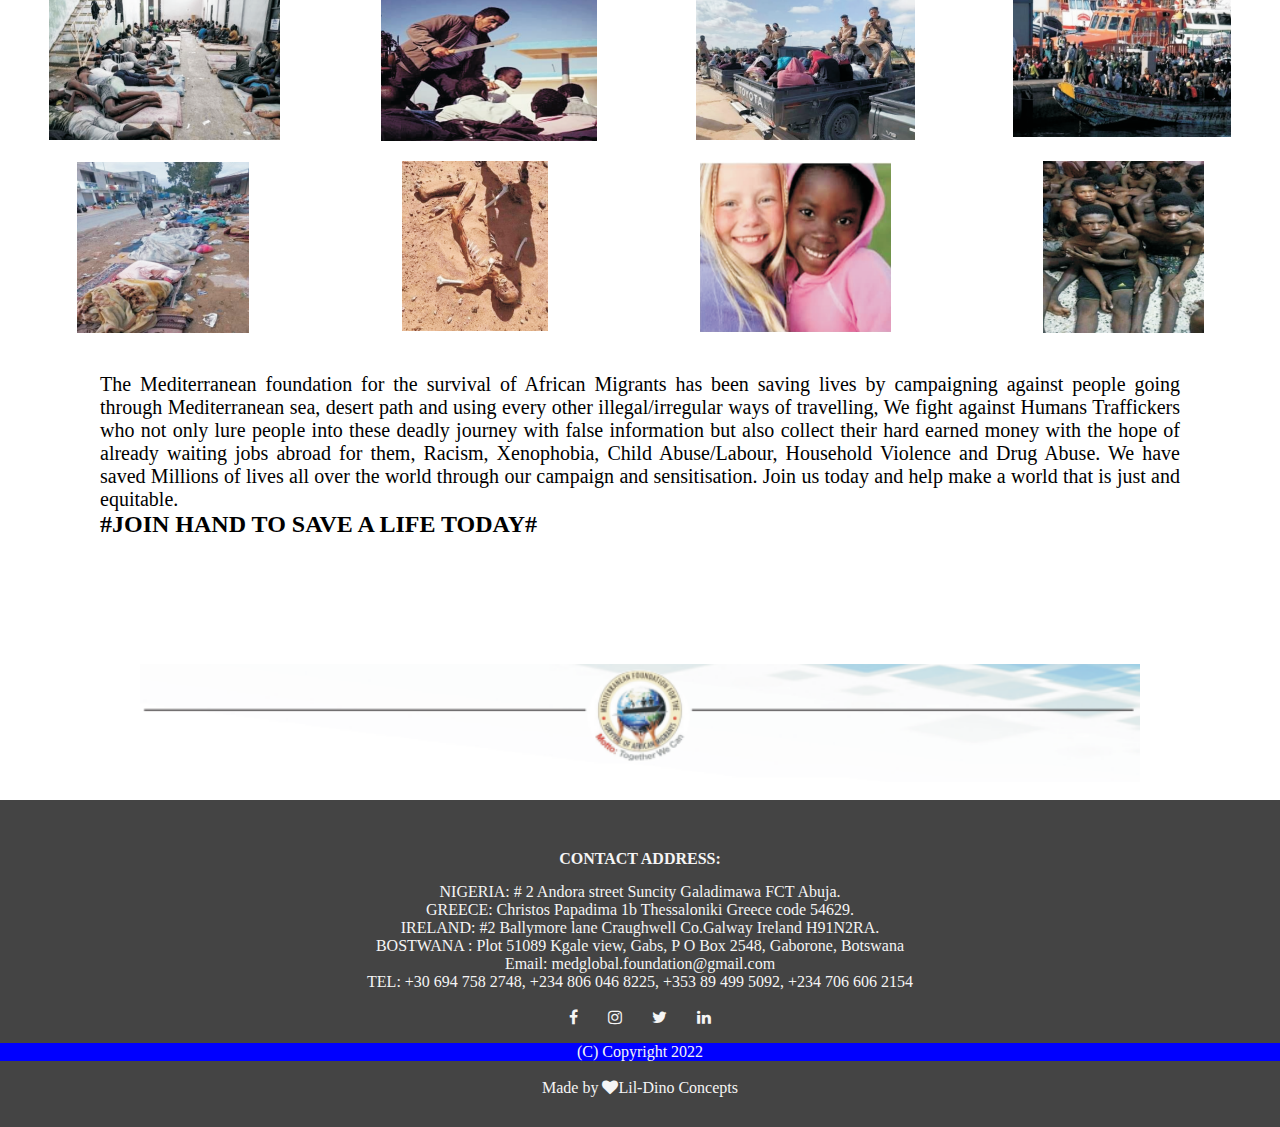
==== commit 31c2a533: "Update index.html" ====
--- a/index.html
+++ b/index.html
@@ -11,7 +11,7 @@
 </head>
 <body>
 	<nav class="navbar">
-		<h1 class="logo"><a href="index.html" class="animate__animated animate__fadeInUp"><img class="animate__animated animate__fadeInDown" src="images/logo.PNG" alt="Logo"></h1>
+		<h1 class="logo"><a href="index.html" class="animate__animated animate__fadeInUp"><img class="animate__animated animate__fadeInDown" src="images/logo.png" alt="Logo"></h1>
 		<p> MEDITERRANEAN FOUNDATION<br> For The Survival Of <br> Africa Migrants</p></a>
 		<ul class="nav-links">
 			<li><a href="index.html">Home</a></li>
@@ -63,10 +63,6 @@
 	</header>
 <br />
 <br />
-<br />
-<br />
-<br />
-<br />
 <section class="video">
 	<div class="videos">
 		<video src="videos/Red and Black Welcome to My Channel Youtube Intro.mp4" muted loop autoplay></video>
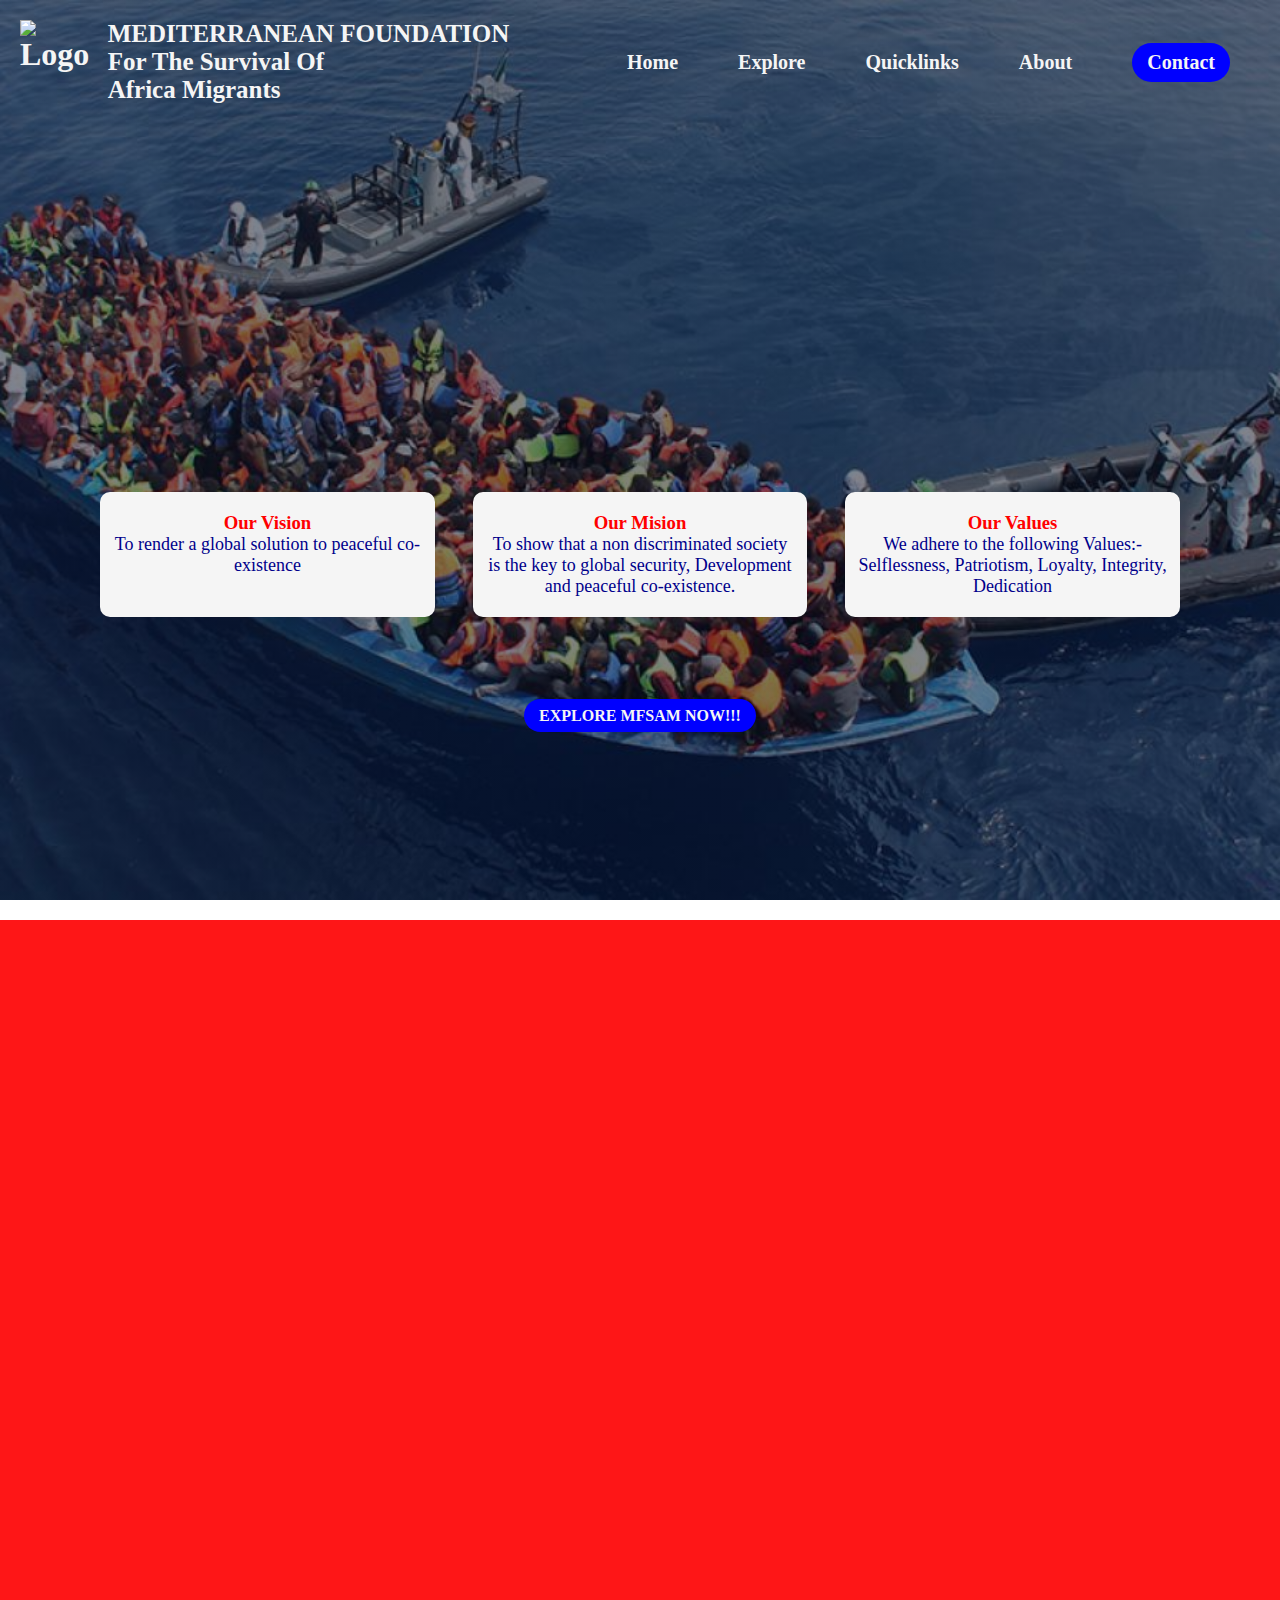
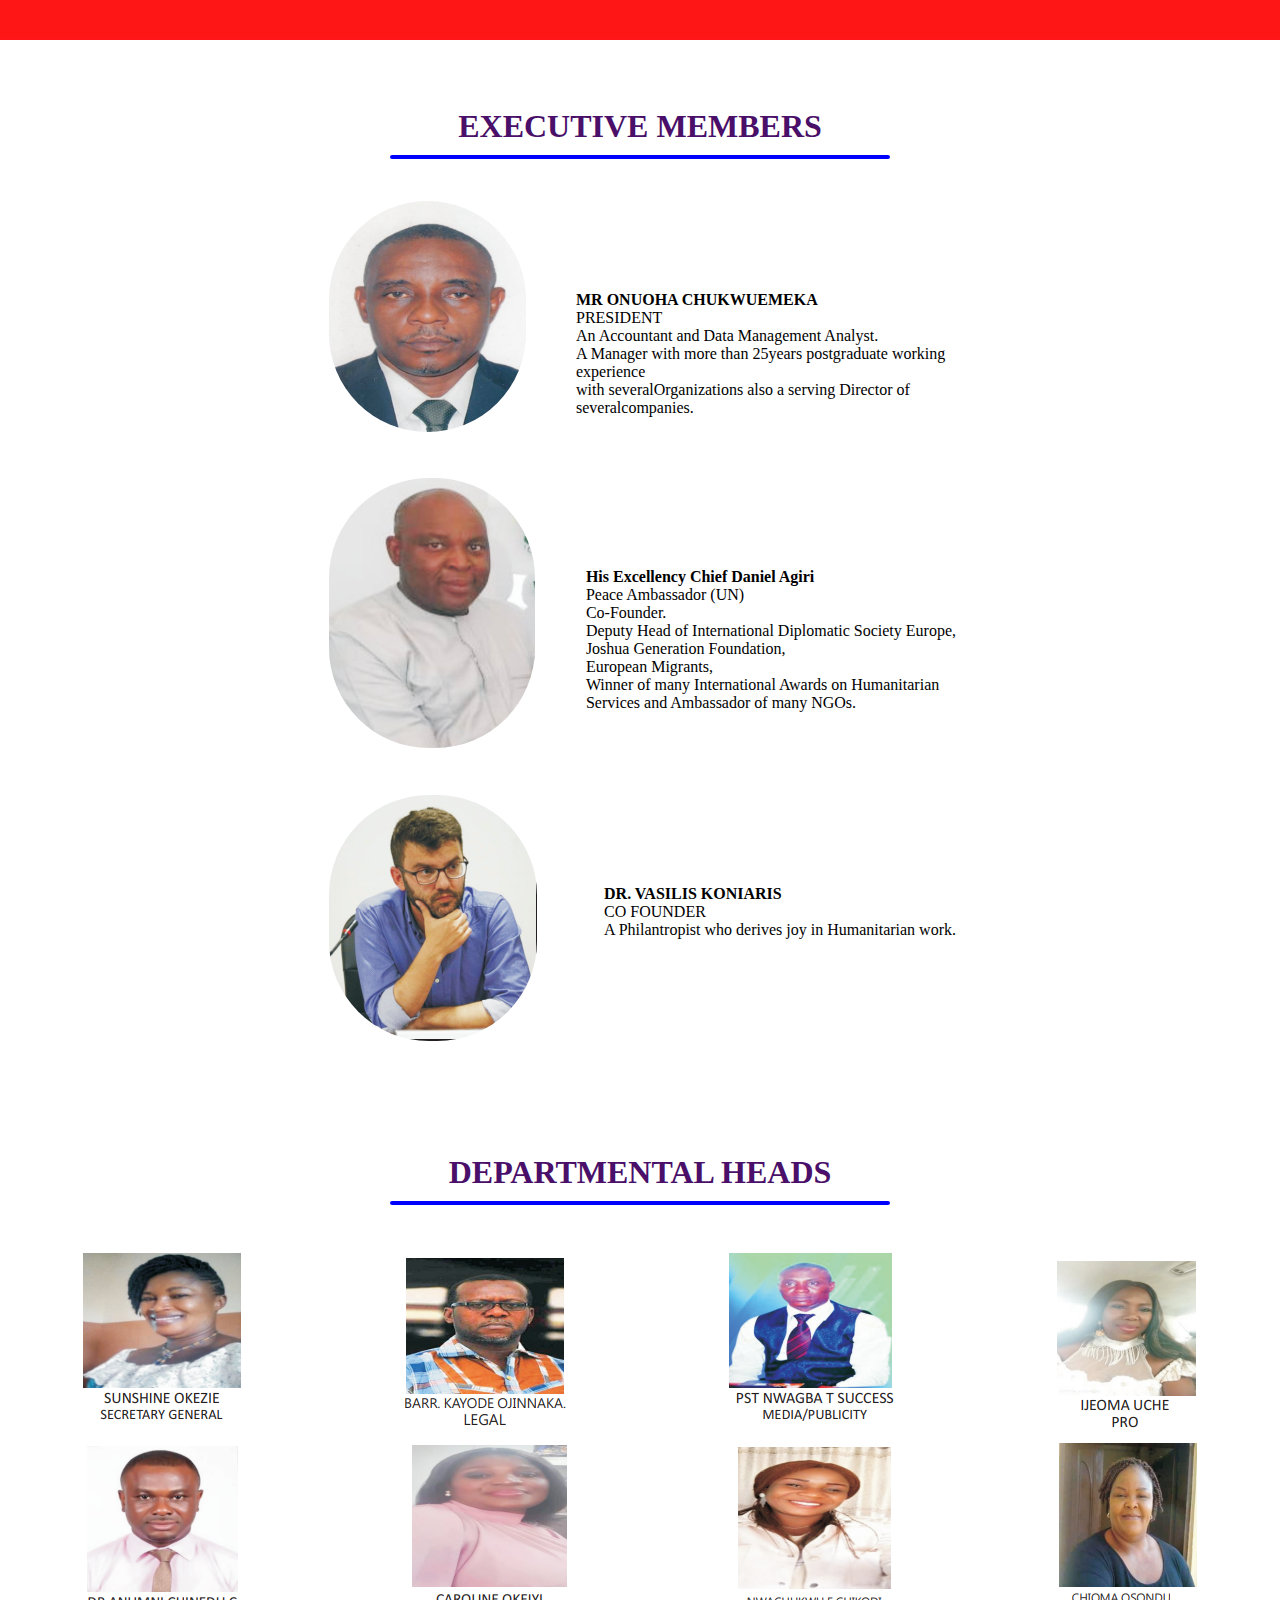
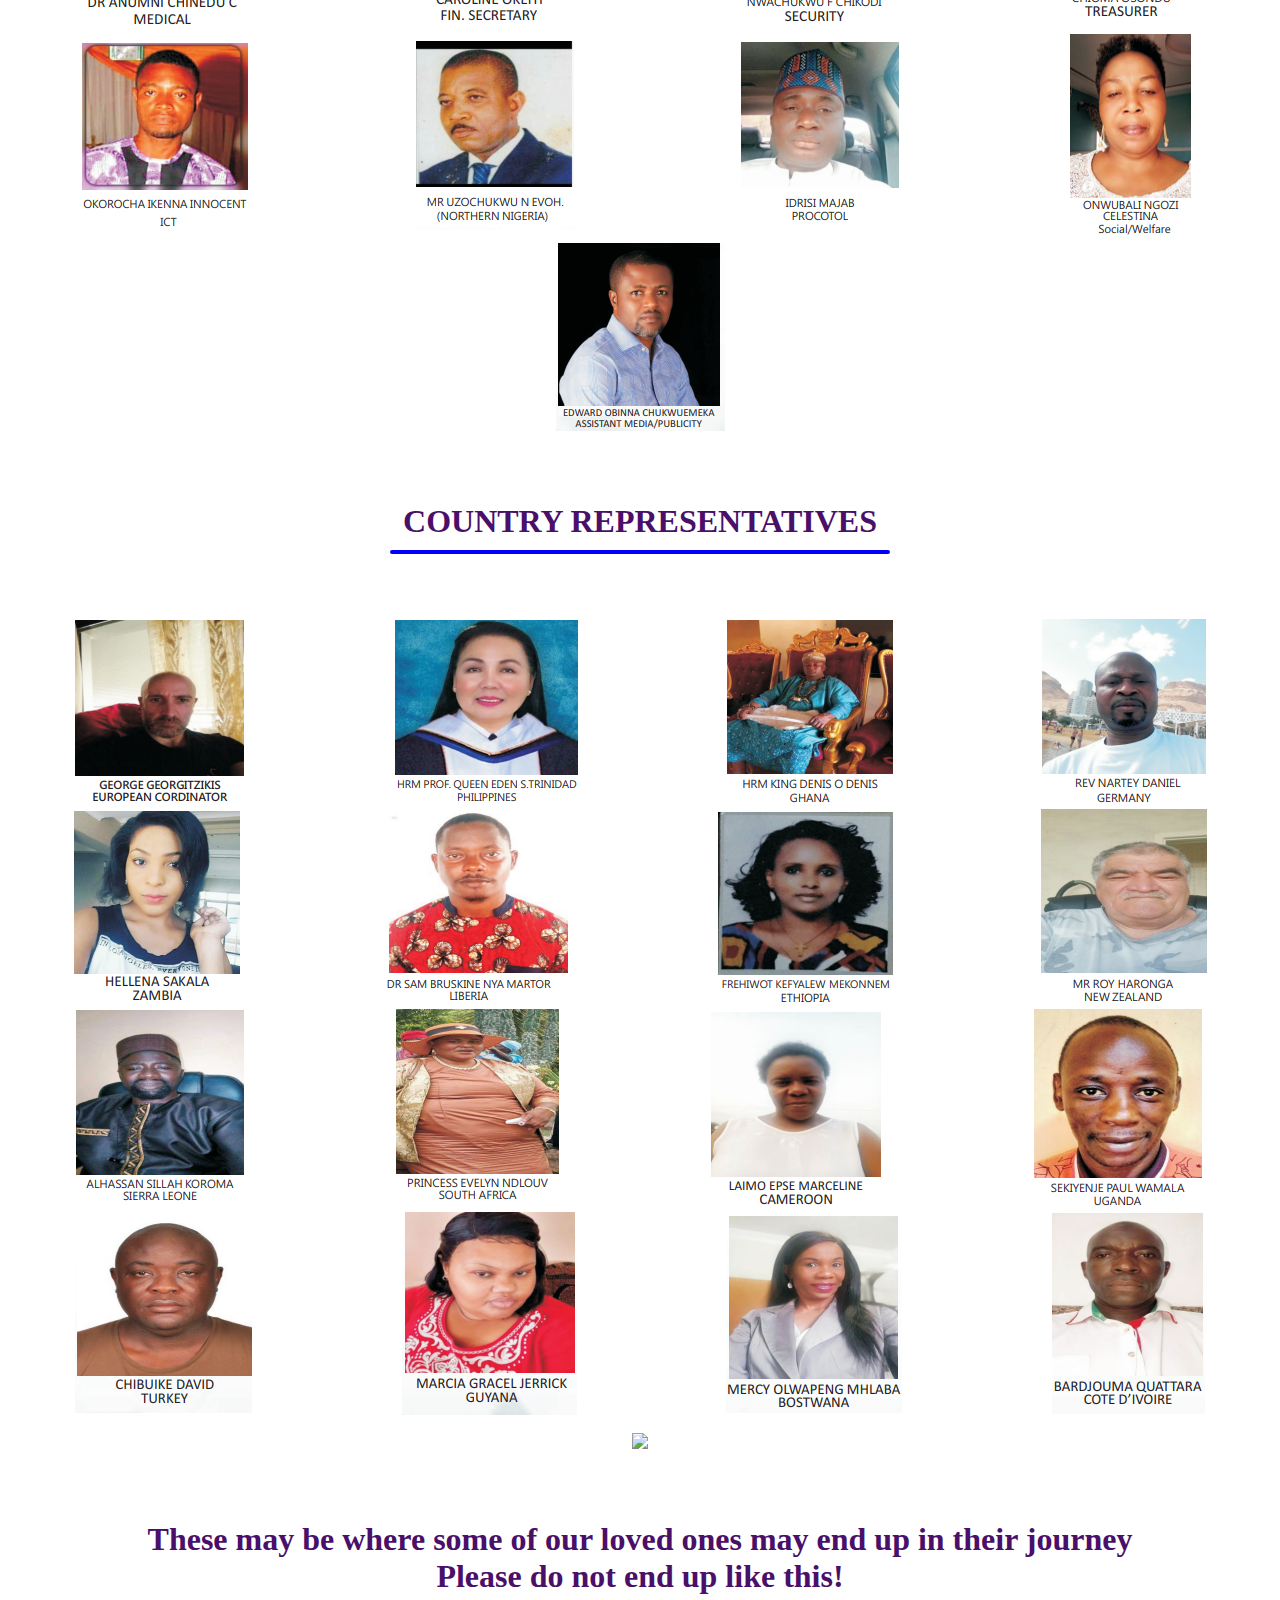
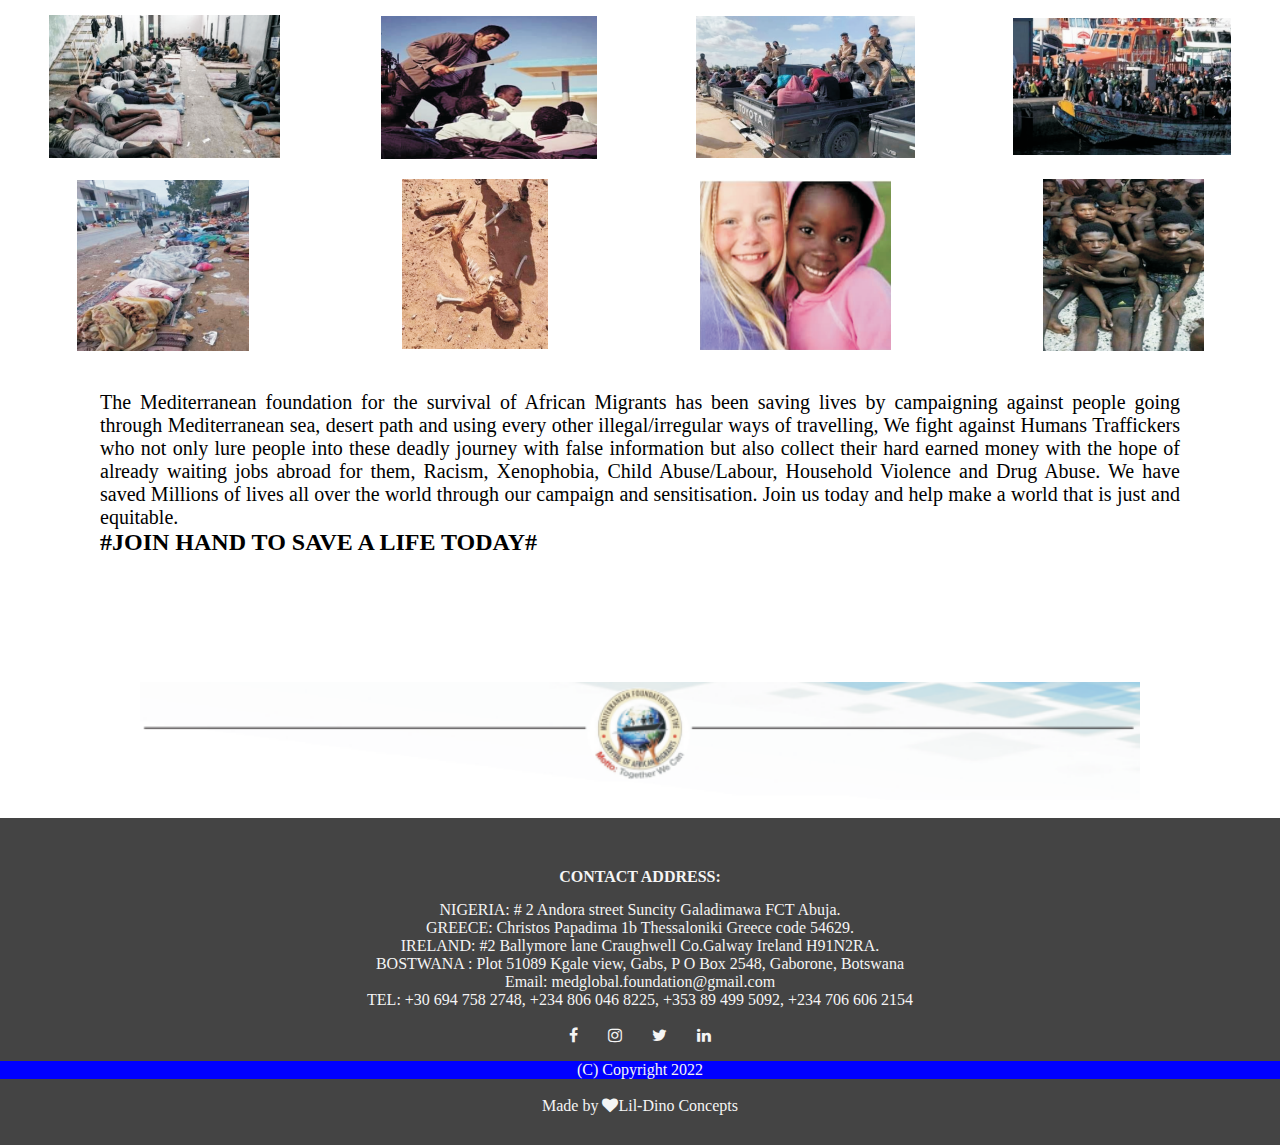
==== commit 537a2642: "Add files via upload" ====
--- a/index.html
+++ b/index.html
@@ -5,13 +5,14 @@
 	<meta http-equiv="X-UA-Compatible" content="IE=edge">
 	<meta name="viewport" content="width=device-width, initial-scale=1.0">
 	<title>MFSAM</title>
+	<link rel="icon" type="image/ico" href="logo.ico">
 	<link rel="stylesheet" href="style.css">
 	<link rel="stylesheet" href="https://cdnjs.cloudflare.com/ajax/libs/animate.css/4.1.1/animate.min.css"/>
 	<link rel="stylesheet" href="https://stackpath.bootstrapcdn.com/font-awesome/4.7.0/css/font-awesome.min.css">
 </head>
 <body>
-	<nav class="navbar">
-		<h1 class="logo"><a href="index.html" class="animate__animated animate__fadeInUp"><img class="animate__animated animate__fadeInDown" src="images/logo.png" alt="Logo"></h1>
+	<nav class="navbar" id="myHeader">
+		<h1 class="logo"><a href="index.html" class="animate__animated animate__fadeInUp"><img class="animate__animated animate__fadeInDown" src="images/logo.PNG" alt="Logo"></h1>
 		<p> MEDITERRANEAN FOUNDATION<br> For The Survival Of <br> Africa Migrants</p></a>
 		<ul class="nav-links">
 			<li><a href="index.html">Home</a></li>
@@ -61,7 +62,40 @@
 			<a href="explore.html" class="ctn">EXPLORE MFSAM NOW!!!</a>
 		</div>
 	</header>
-<br />
+	<section>
+			<div class="header-img" class="animate__animated animate__bounce">
+				<!--<img class="animate__animated animate__bounce" src="images/logo.PNG">-->
+			</div>
+</section>
+			<br />
+			<br />
+			<br />
+			<br />
+			<br />
+			<br />
+			<br />
+			<br />
+			<br />
+			<br />
+			<br />
+			<br />
+			<br />
+			<br />
+			<br />
+			<br />
+			<br />
+			<br />
+			<br />
+			<br />
+			<br />
+			<br />
+			<br />
+			<br />
+			<br />
+			<br />
+			<br />
+			<br />
+			<br />
 <br />
 <section class="video">
 	<div class="videos">
@@ -75,25 +109,6 @@
 	<div class="title">
 		<h1>EXECUTIVE MEMBERS</h1>
 		<div class="line"></div>
-	</div>
-	<div class="row">
-		<div class="testimonial-col">
-			<img src="images/chief daniel agiri.PNG" alt="">
-		</div>
-		<div class="testimonial-col-text">
-			<h4>His Excellency Chief Daniel Agiri</h4>
-			<p>Peace Ambassador (UN)<br>President/Co-Founder.<br>Deputy Head of International Diplomatic Society Europe,<br> Joshua Generation Foundation,<br>European Migrants,<br> Winner of many International Awards on Humanitarian<br>Services and Ambassador of many NGOs.</p>
-		</div>
-	</div>
-	<div class="row">
-		<div class="testimonial-col">
-			<img src="images/dr. vasili.PNG" alt="">
-		</div>
-		<div class="testimonial-col-text">
-			<h4>DR. VASILIS KONIARIS</h4>
-			<p>CO FOUNDER<br>A Philantropist who derives joy in Humanitarian work.
-			</p>
-		</div>
 	</div>
 	<div class="row">
 		<div class="testimonial-col">
@@ -101,8 +116,28 @@
 			</div>
 		<div class="testimonial-col-text">
 			<h4>MR ONUOHA CHUKWUEMEKA</h4>
-			<p>VICE PRESIDENT<br>An Accountant and Data Management Analyst.<br>A Manager with more than 25years postgraduate working experience<br> with severalOrganizations also a serving Director of severalcompanies.</p>
-		</div>
+			<p>PRESIDENT<br>An Accountant and Data Management Analyst.<br>A Manager with more than 25years postgraduate working experience<br> with severalOrganizations also a serving Director of severalcompanies.</p>
+		</div>
+	</div>
+	<div class="row">
+		<div class="testimonial-col">
+			<img src="images/chief daniel agiri.PNG" alt="">
+		</div>
+		<div class="testimonial-col-text">
+			<h4>His Excellency Chief Daniel Agiri</h4>
+			<p>Peace Ambassador (UN)<br>Co-Founder.<br>Deputy Head of International Diplomatic Society Europe,<br> Joshua Generation Foundation,<br>European Migrants,<br> Winner of many International Awards on Humanitarian<br>Services and Ambassador of many NGOs.</p>
+		</div>
+	</div>
+	<div class="row">
+		<div class="testimonial-col">
+			<img src="images/dr. vasili.PNG" alt="">
+		</div>
+		<div class="testimonial-col-text">
+			<h4>DR. VASILIS KONIARIS</h4>
+			<p>CO FOUNDER<br>A Philantropist who derives joy in Humanitarian work.
+			</p>
+		</div>
+	</div>
 	</div>
 </section>
 </section>
@@ -177,6 +212,10 @@
 			<img src="images/marcia.PNG">
 			<img src="images/mercy.PNG">
 			<img src="images/quattara.PNG">
+		</div>
+<br />
+		<div class="images">
+			<img src="migrants/queen usa.png">
 		</div>
 	</div>
 </section>
@@ -282,5 +321,25 @@
 			navlinks.classList.toggle('mobile-menu')
 		})
 	</script>
+
+	<script>
+	// When the user scrolls the page, execute myFunction
+window.onscroll = function() {myFunction()};
+
+// Get the header
+var header = document.getElementById("myHeader");
+
+// Get the offset position of the navbar
+var sticky = header.offsetTop;
+
+// Add the sticky class to the header when you reach its scroll position. Remove "sticky" when you leave the scroll position
+function myFunction() {
+  if (window.pageYOffset > sticky) {
+    header.classList.add("sticky");
+  } else {
+    header.classList.remove("sticky");
+  }
+}
+</script>
 </body>
-</html>
+</html>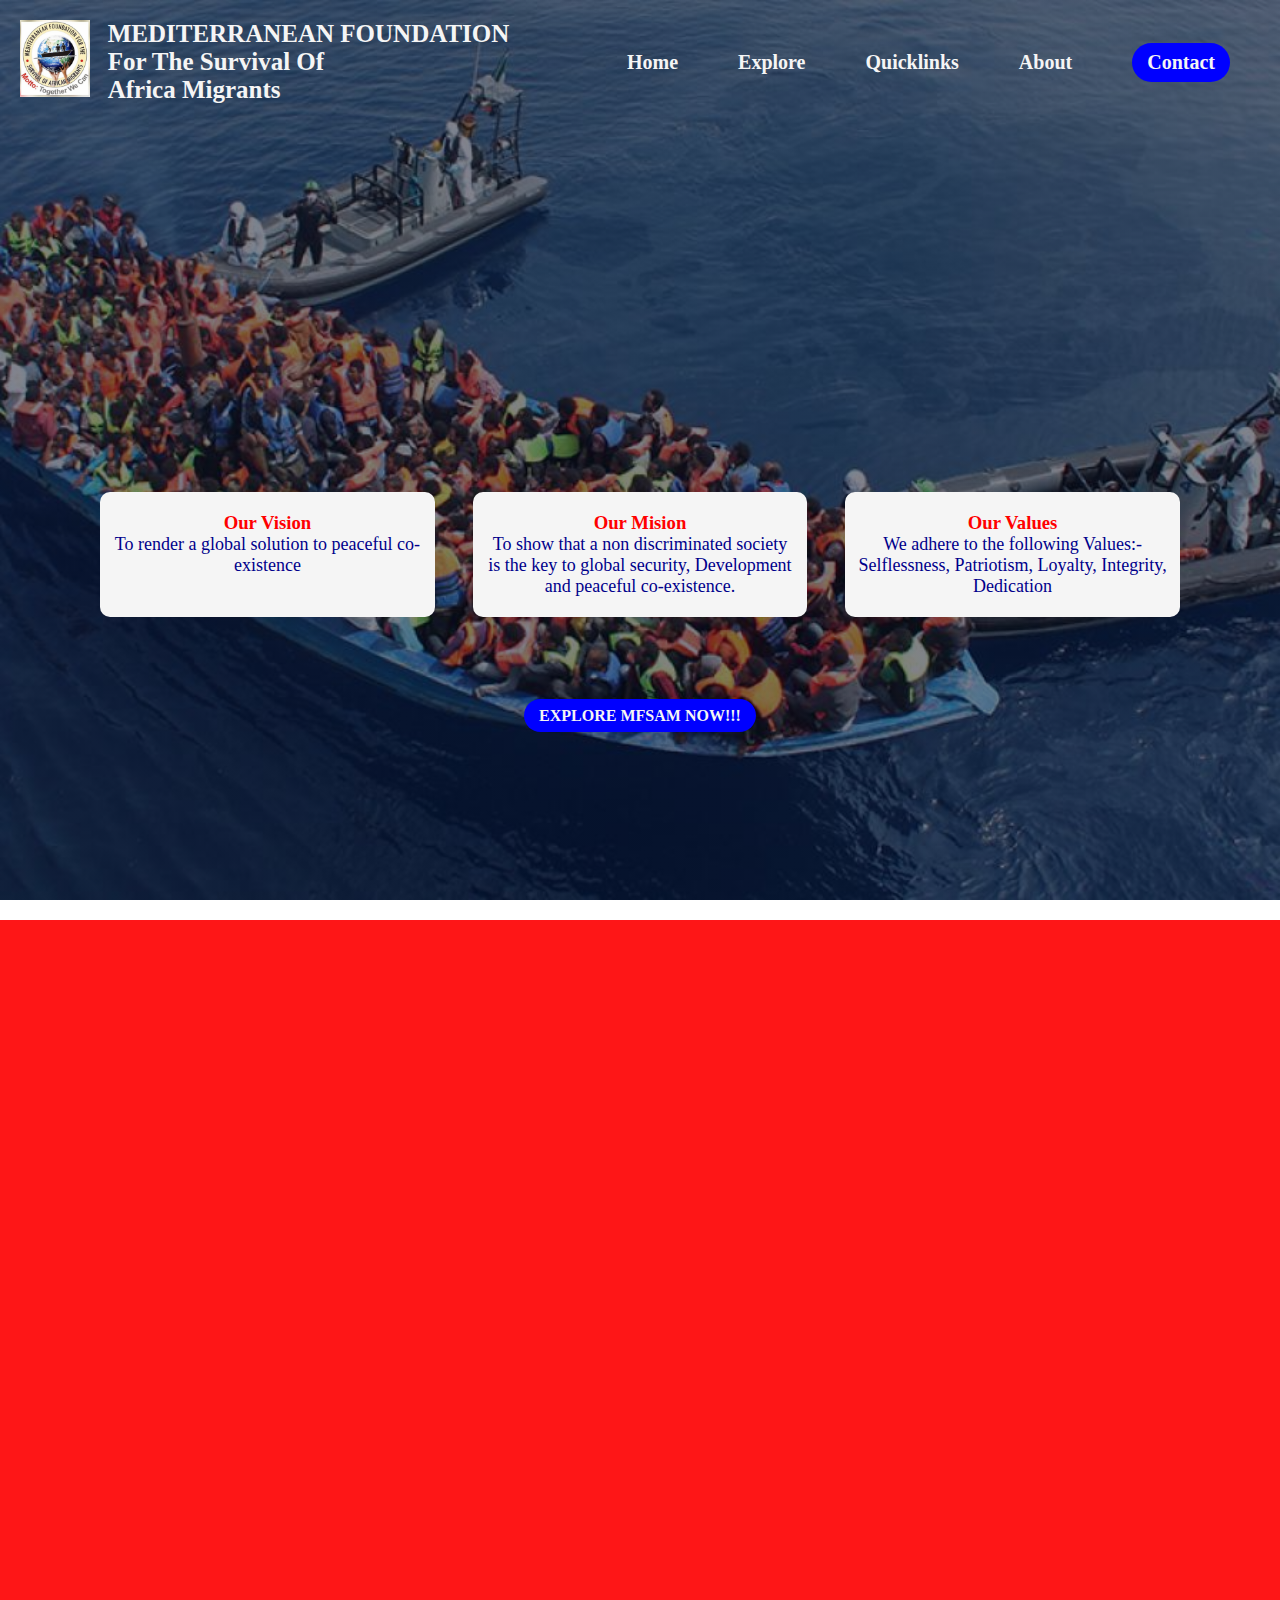
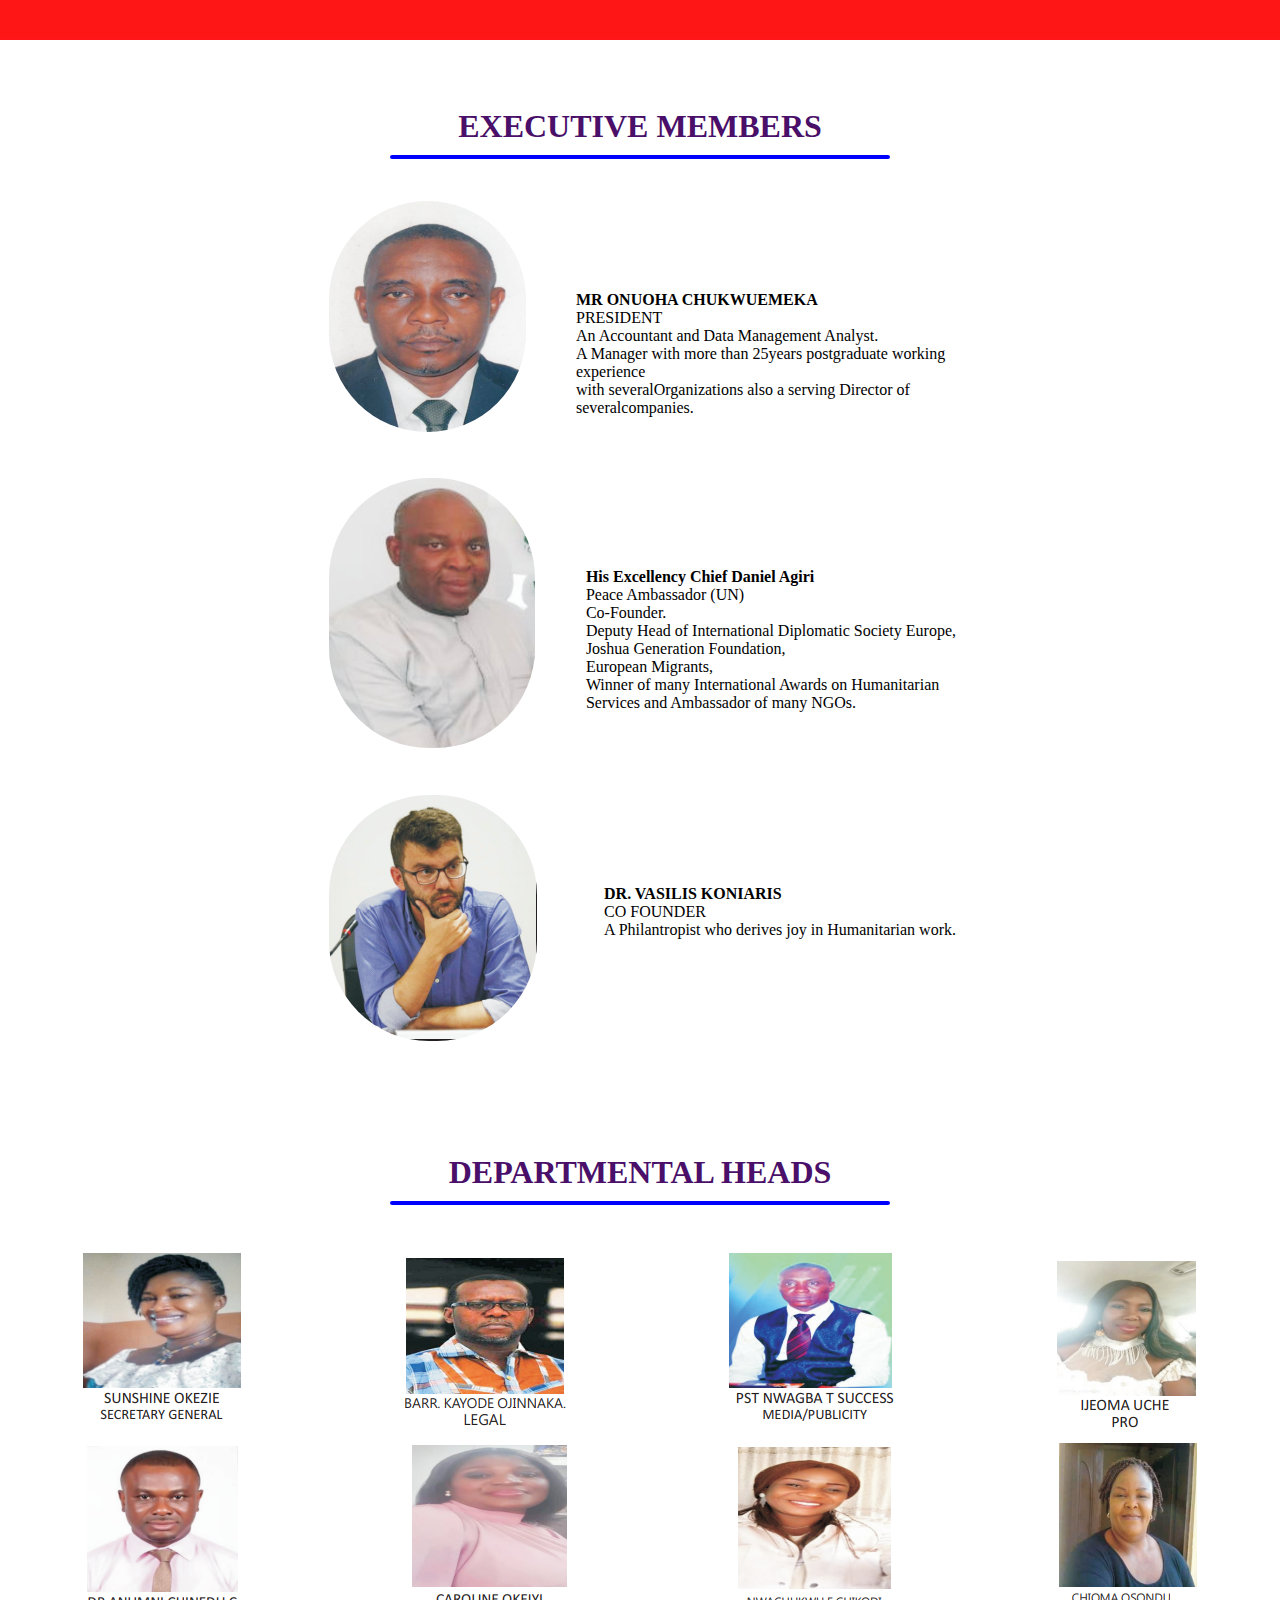
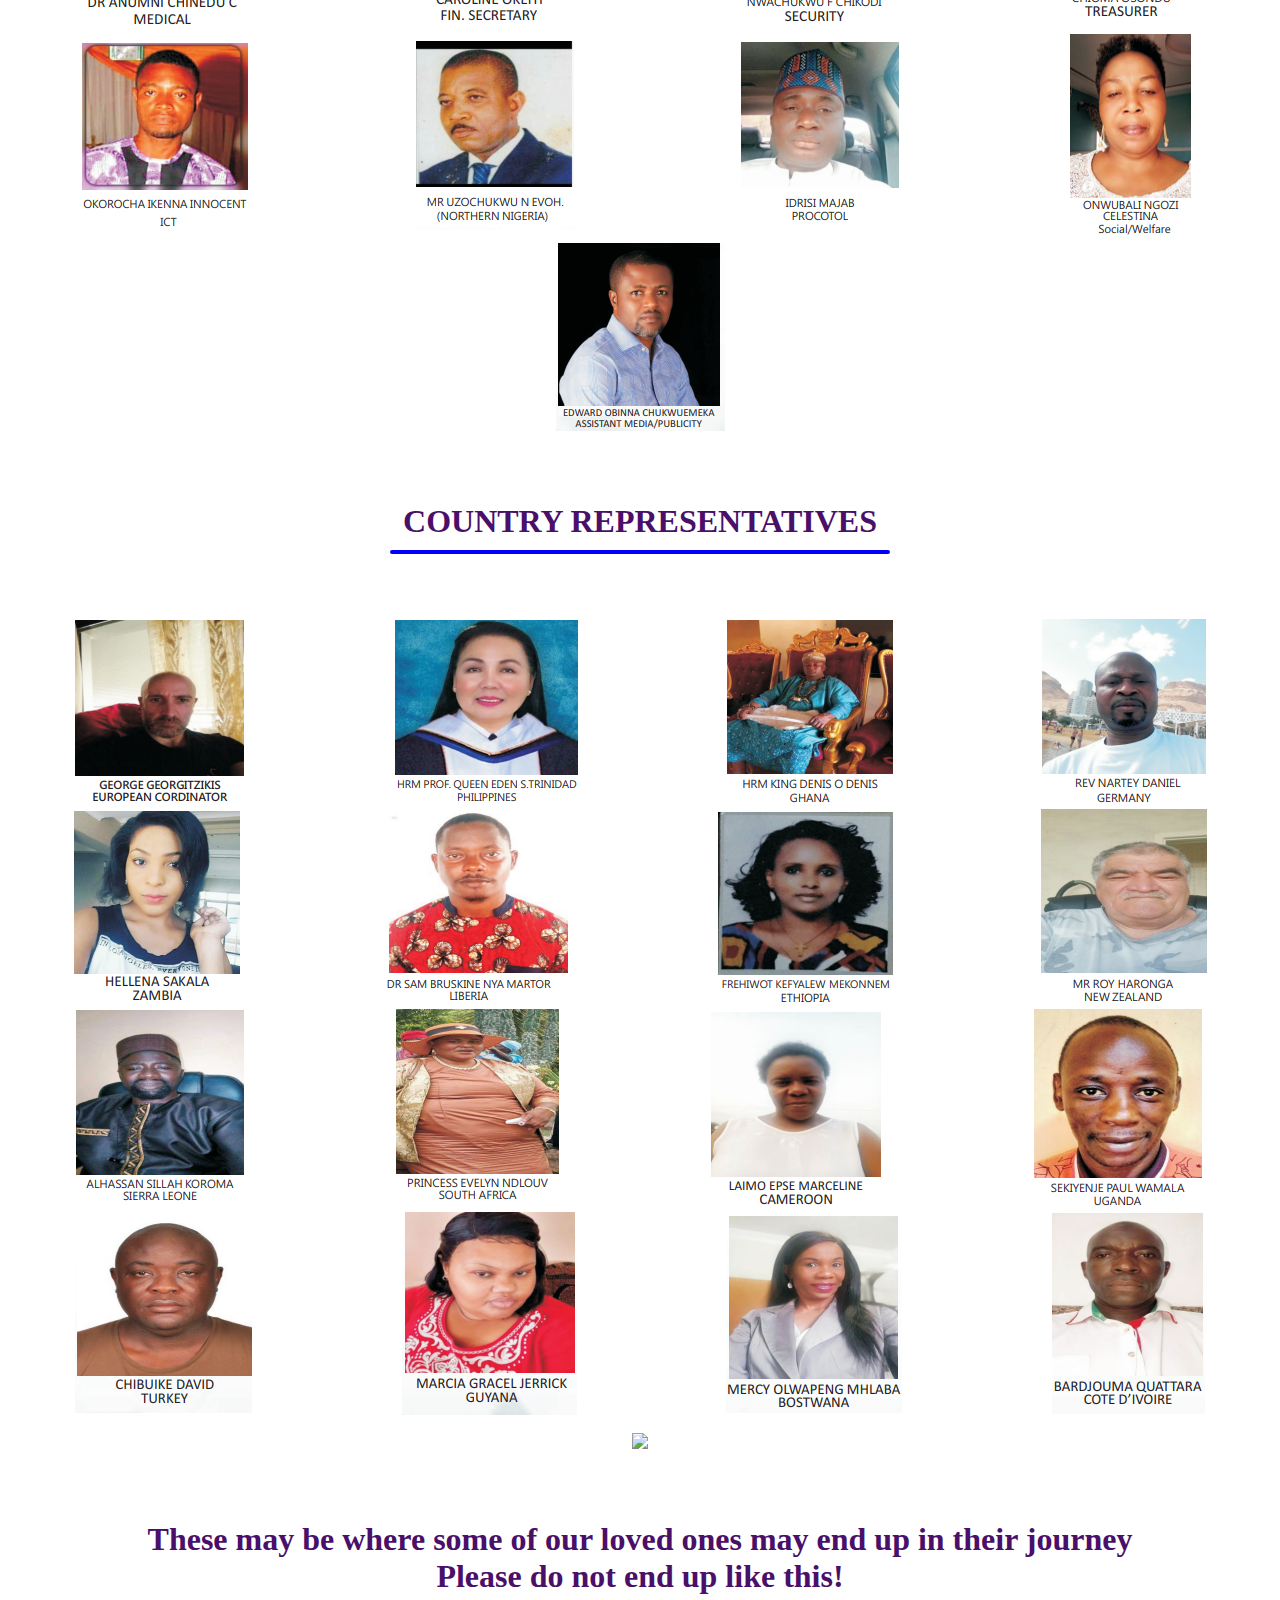
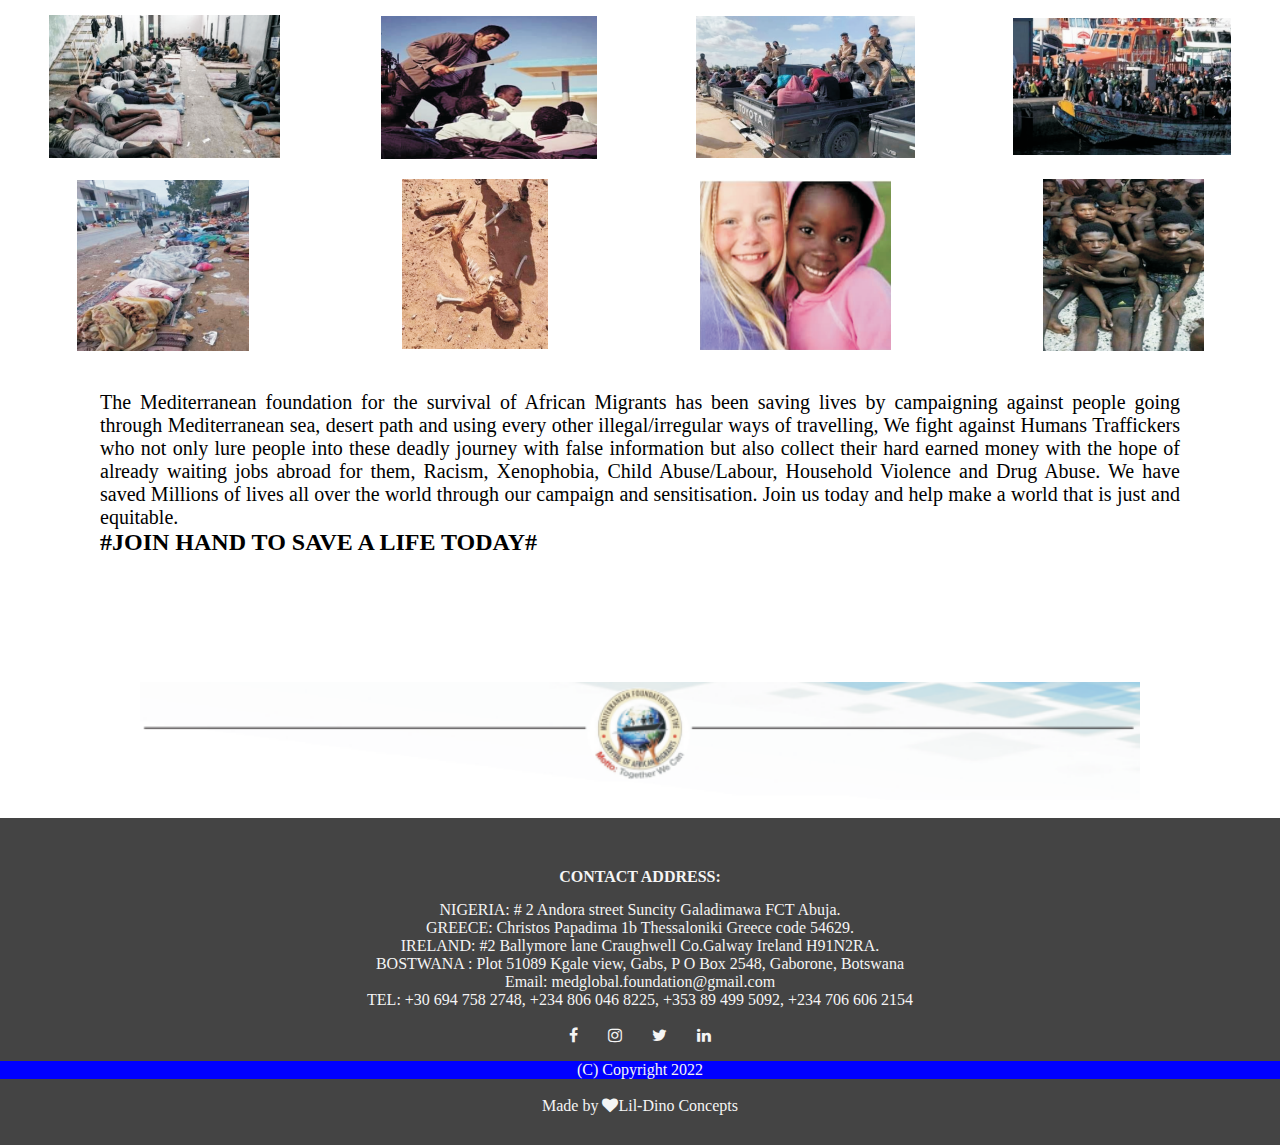
==== commit bc61bf55: "Update index.html" ====
--- a/index.html
+++ b/index.html
@@ -12,7 +12,7 @@
 </head>
 <body>
 	<nav class="navbar" id="myHeader">
-		<h1 class="logo"><a href="index.html" class="animate__animated animate__fadeInUp"><img class="animate__animated animate__fadeInDown" src="images/logo.PNG" alt="Logo"></h1>
+		<h1 class="logo"><a href="index.html" class="animate__animated animate__fadeInUp"><img class="animate__animated animate__fadeInDown" src="images/logo.png" alt="Logo"></h1>
 		<p> MEDITERRANEAN FOUNDATION<br> For The Survival Of <br> Africa Migrants</p></a>
 		<ul class="nav-links">
 			<li><a href="index.html">Home</a></li>
@@ -342,4 +342,4 @@
 }
 </script>
 </body>
-</html>+</html>
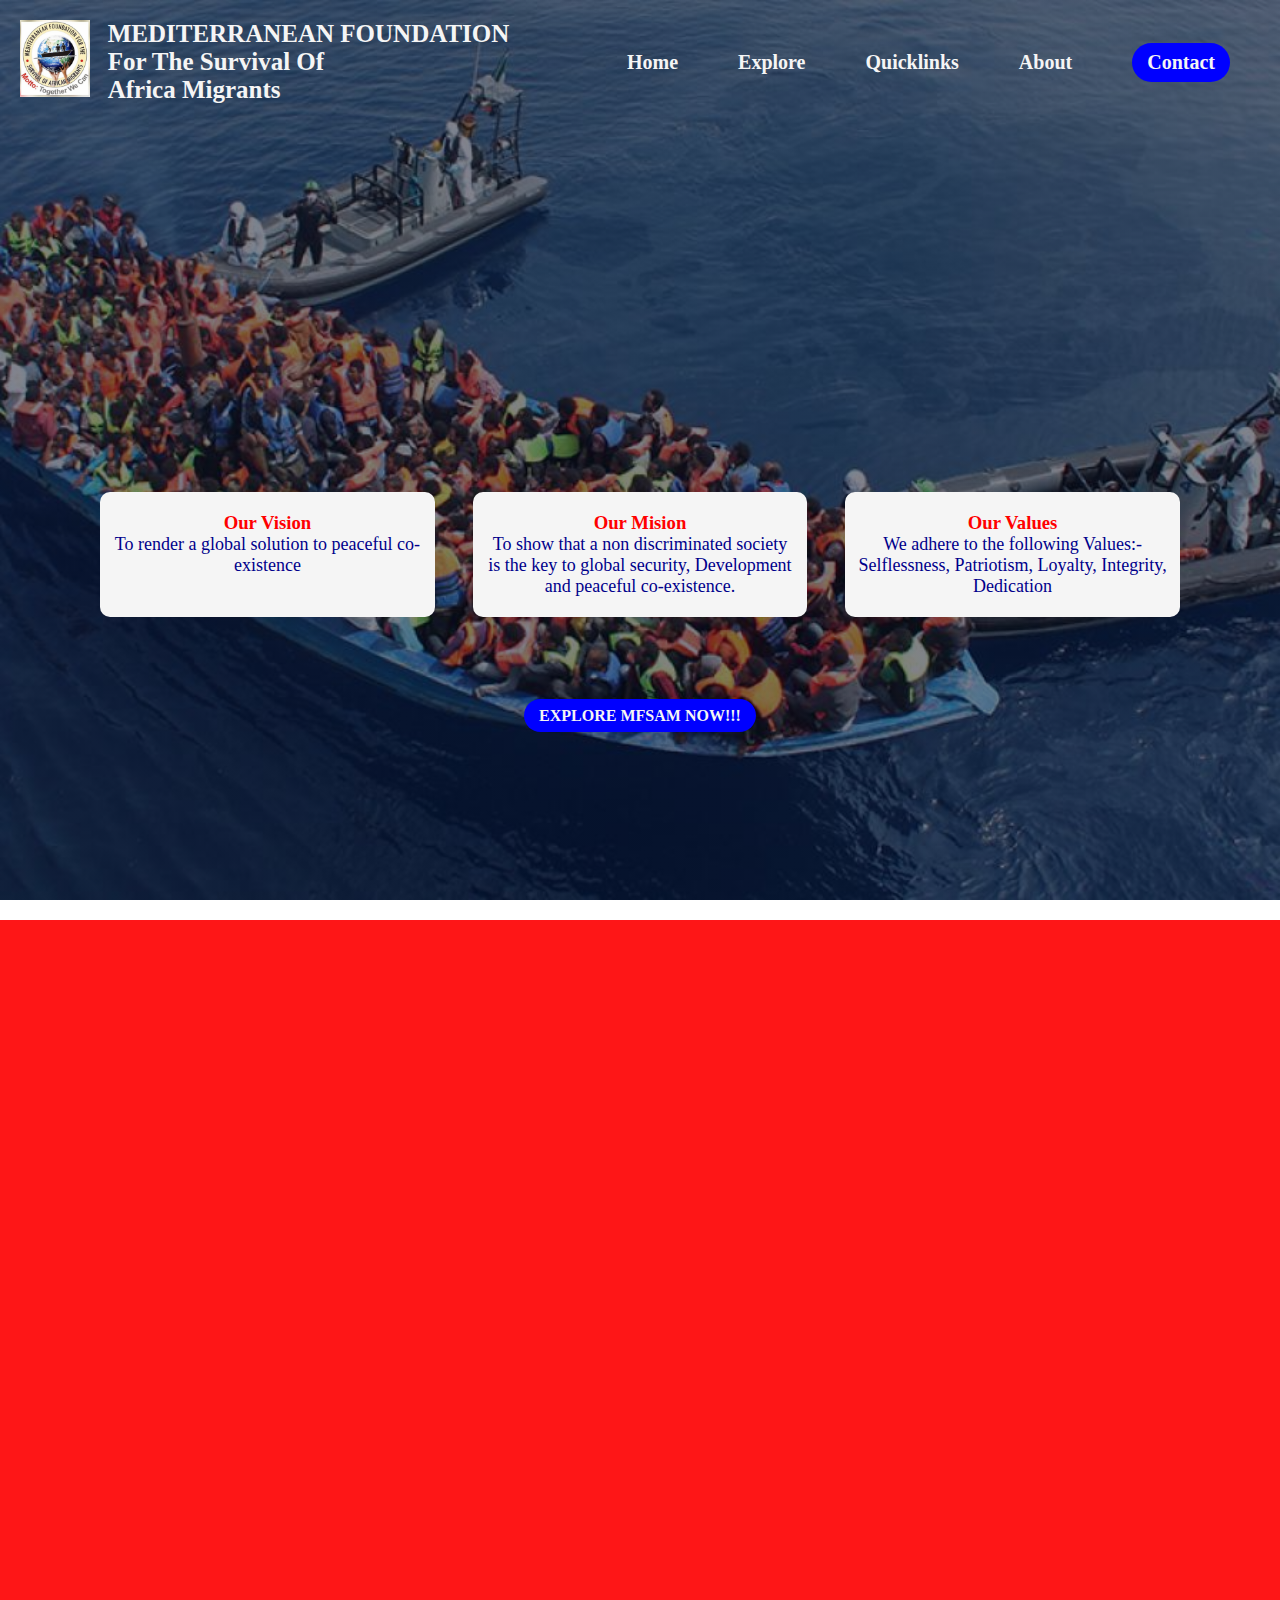
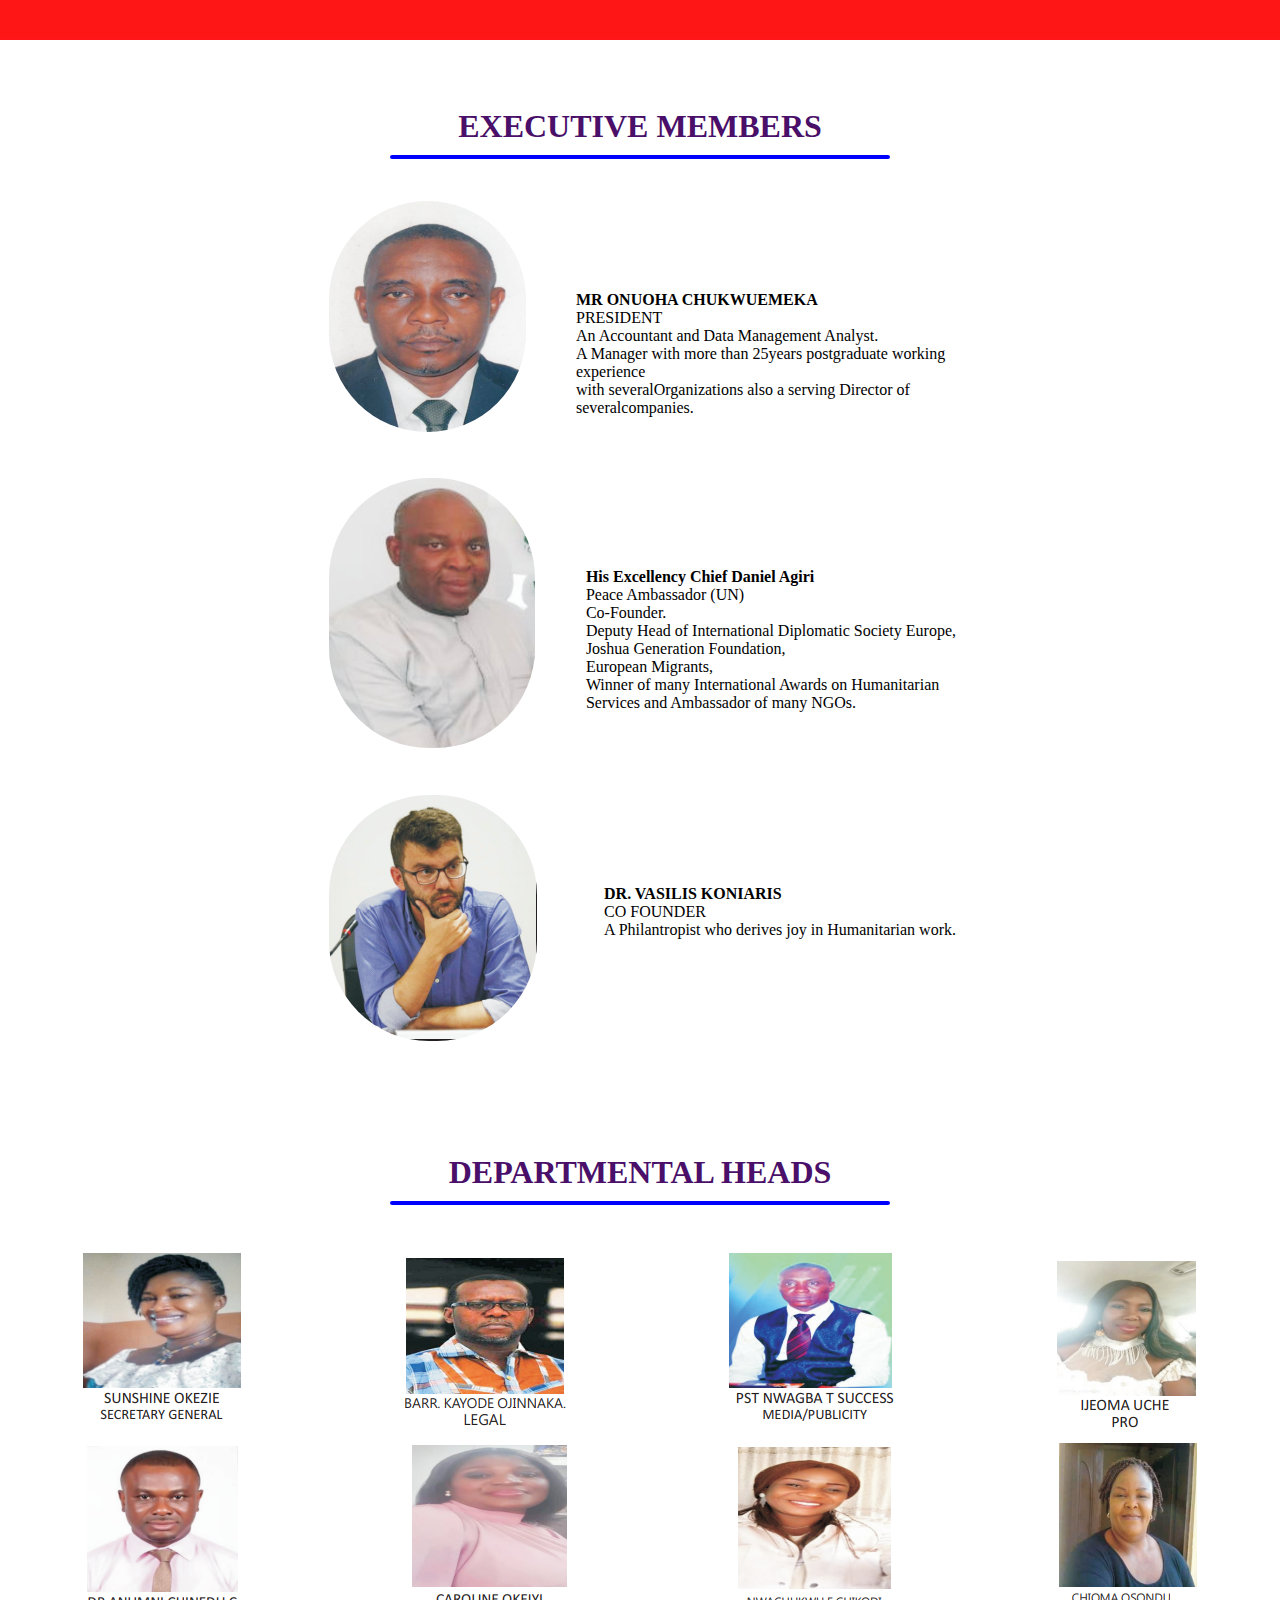
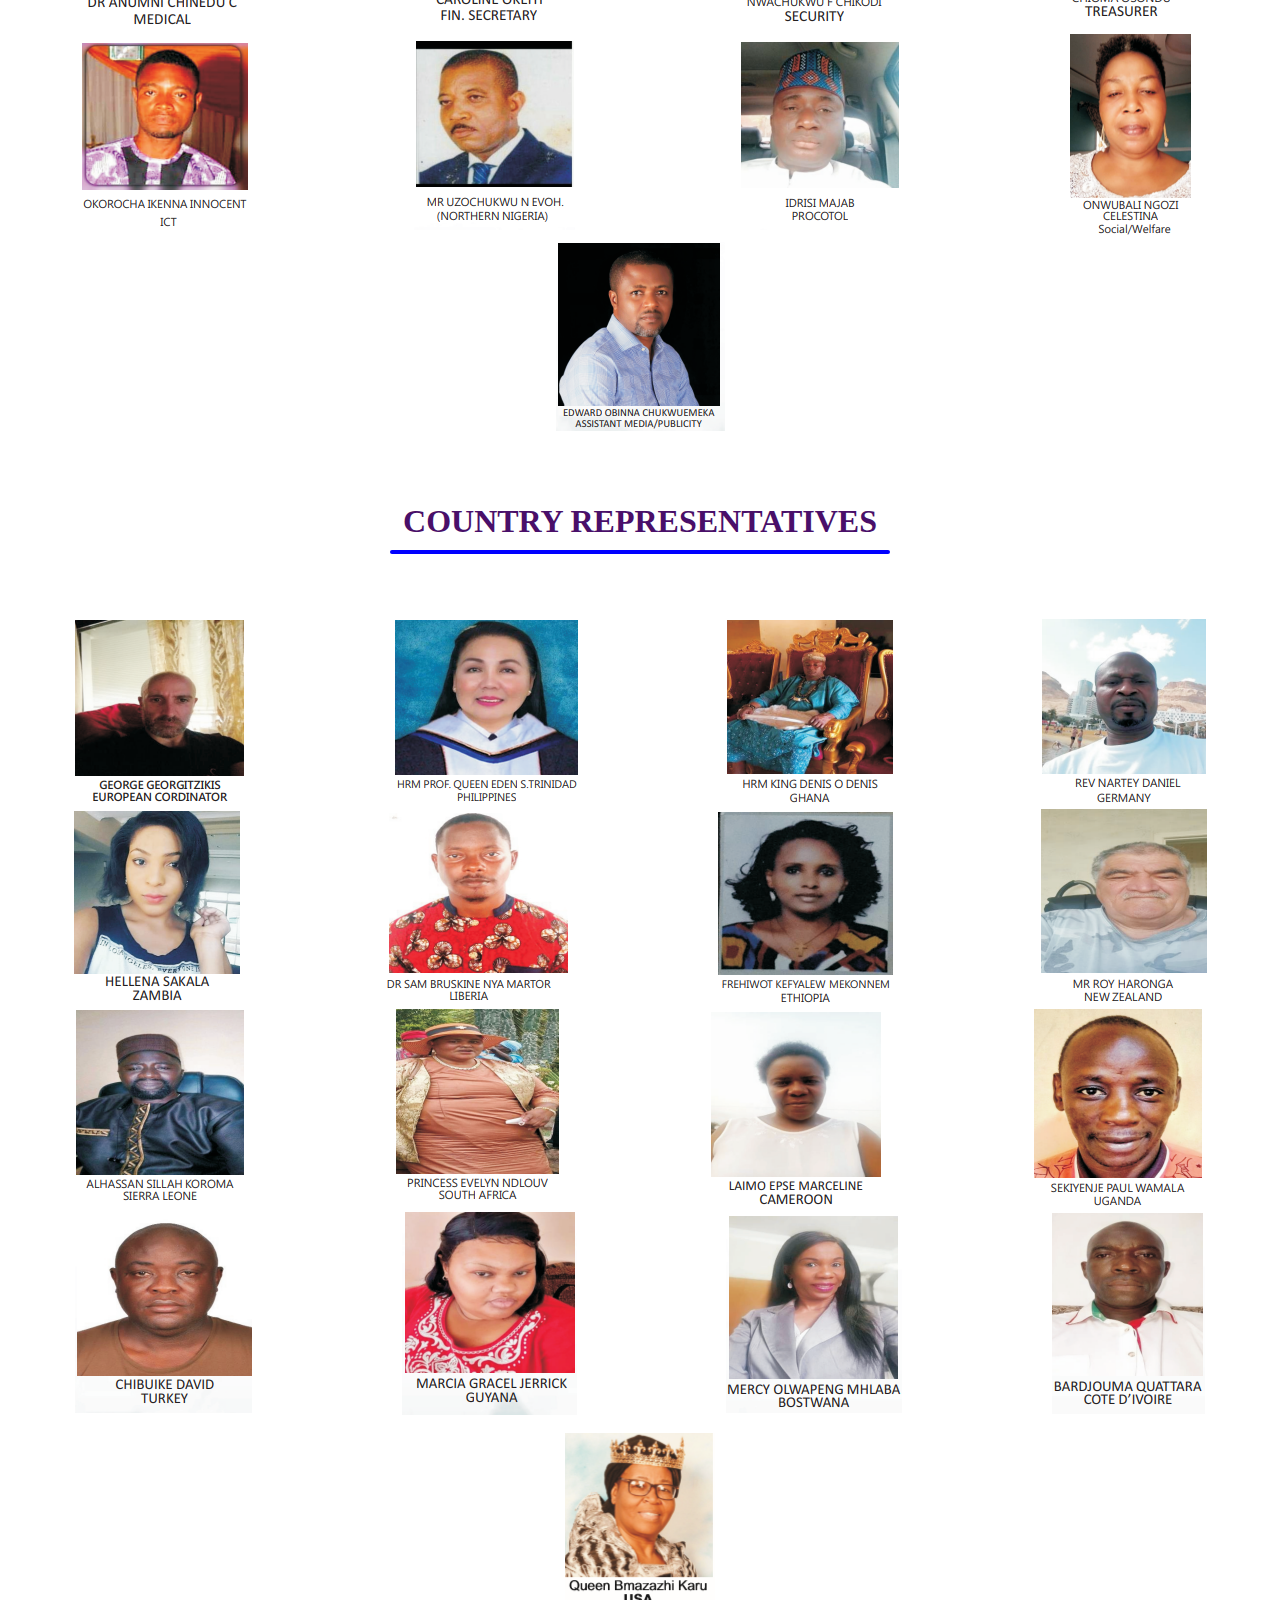
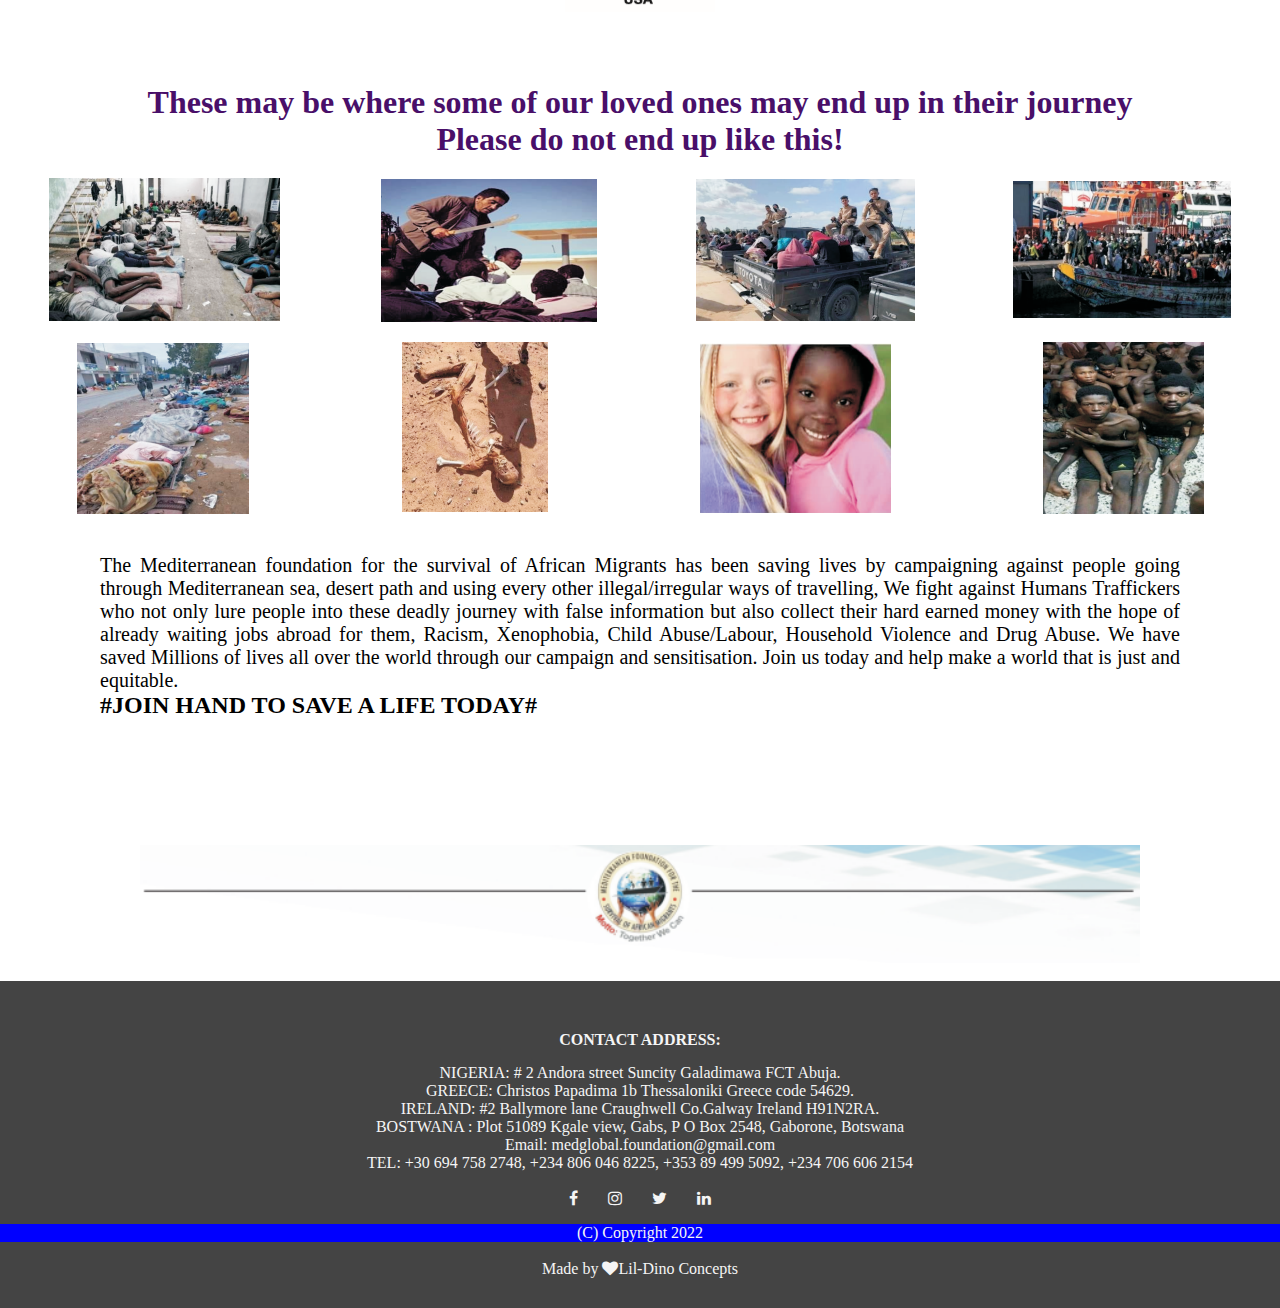
==== commit 5cc82158: "Update index.html" ====
--- a/index.html
+++ b/index.html
@@ -215,7 +215,7 @@
 		</div>
 <br />
 		<div class="images">
-			<img src="migrants/queen usa.png">
+			<img src="migrants/queen usa.PNG">
 		</div>
 	</div>
 </section>
